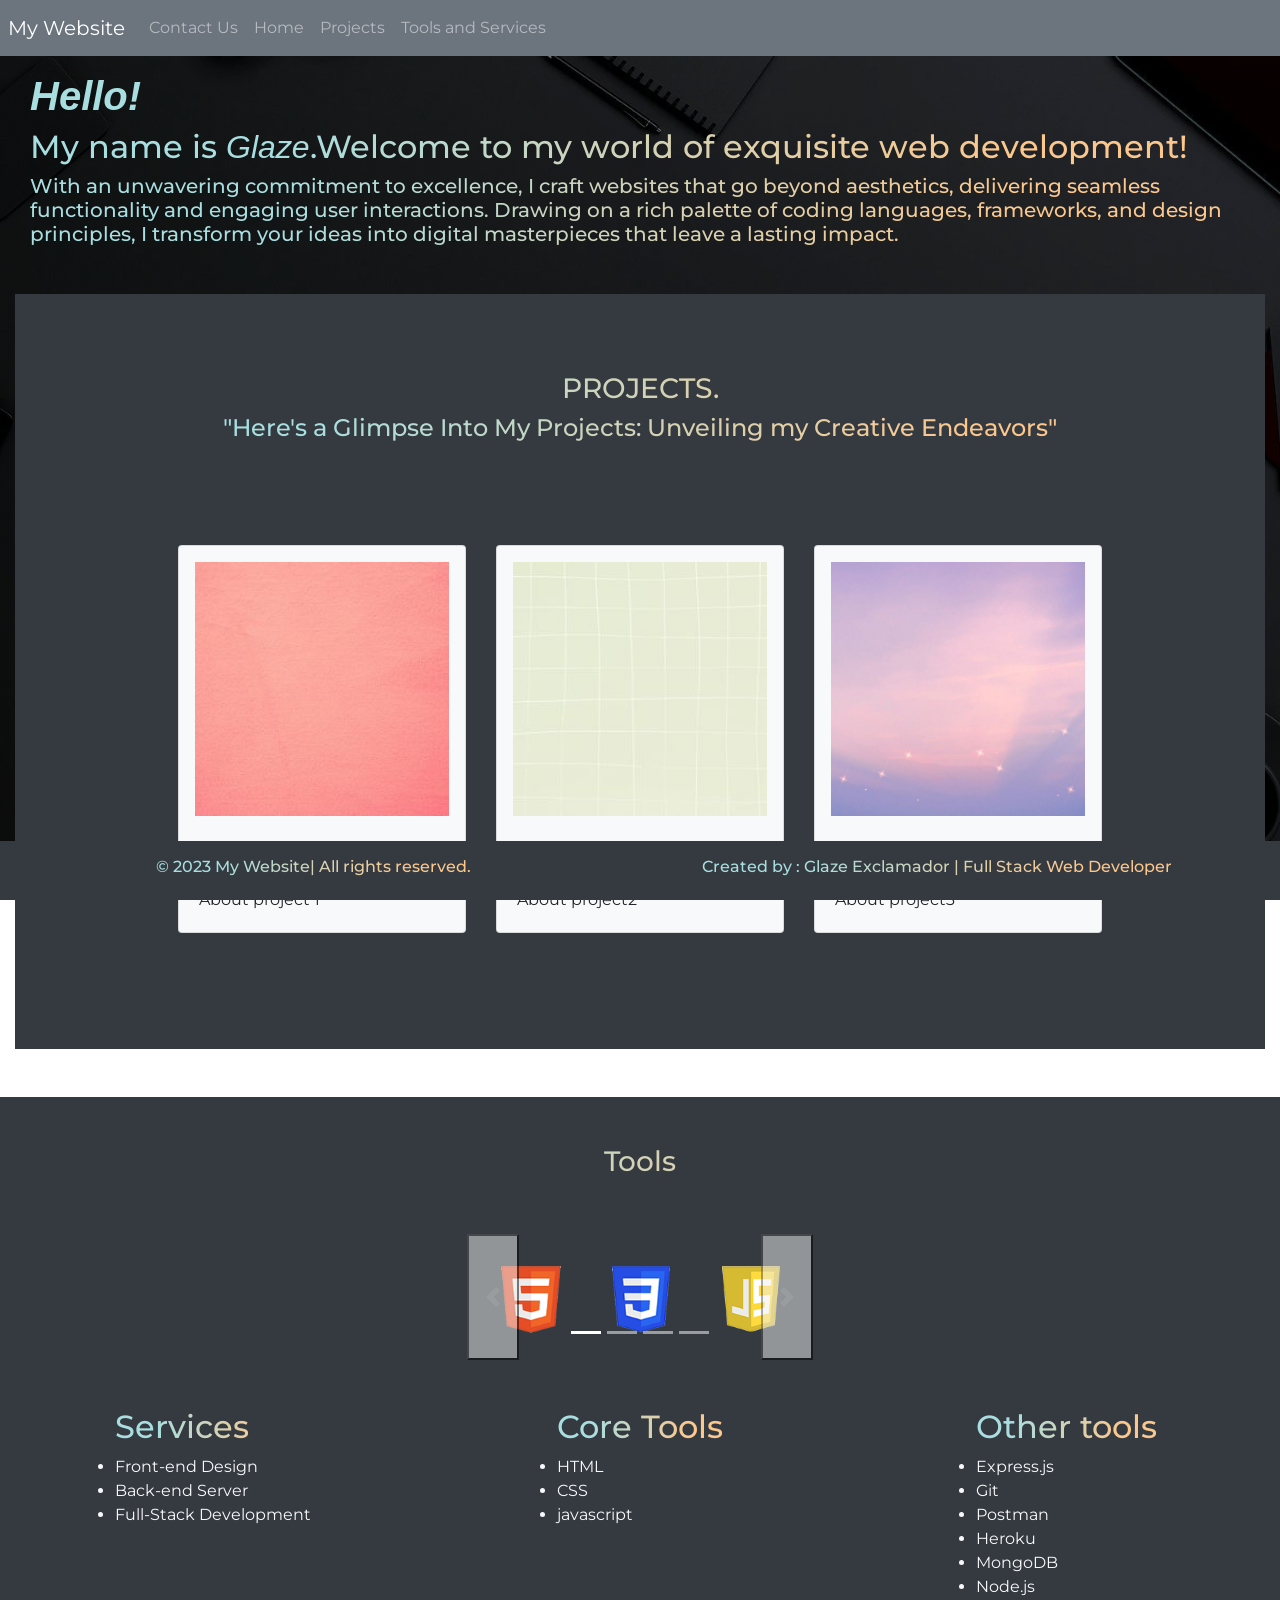
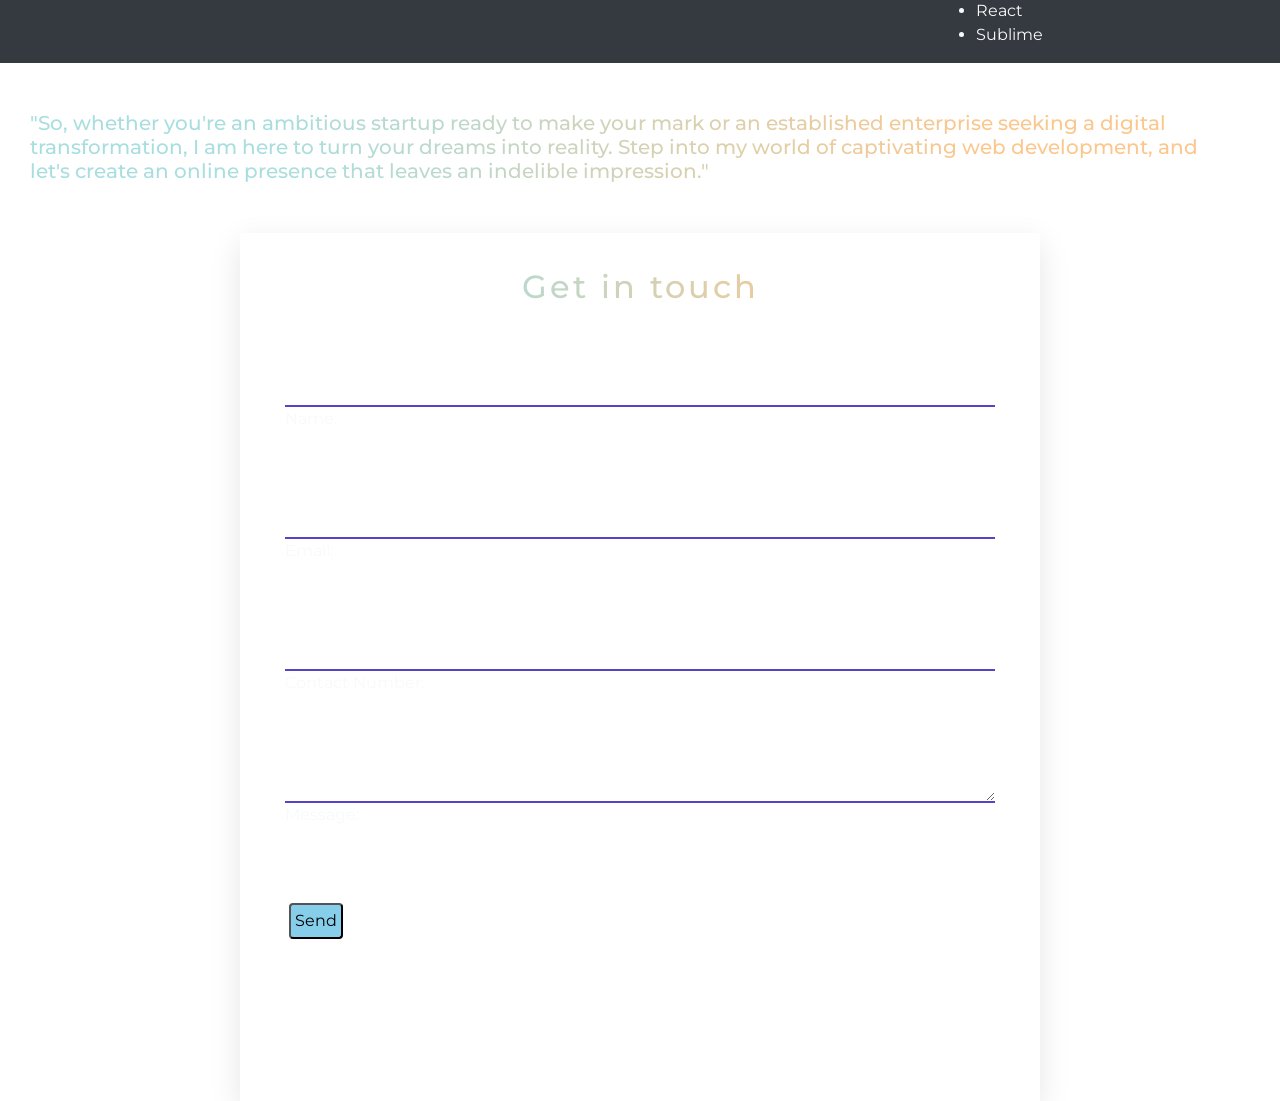
==== index.html @ e1154b17 "updated code" ====
<!DOCTYPE html>
<html lang="en">
<head>
	<meta charset="UTF-8">
	<meta name="viewport" content="width=device-width, initial-scale=1.0">
	<title>Document</title>
	    <link rel="stylesheet" href="./index3.css">


    <!-- BOOTSTRAP CSS LINK -->
    <link rel="stylesheet" href="https://cdn.jsdelivr.net/npm/bootstrap@4.6.2/dist/css/bootstrap.min.css" integrity="sha384-xOolHFLEh07PJGoPkLv1IbcEPTNtaed2xpHsD9ESMhqIYd0nLMwNLD69Npy4HI+N" crossorigin="anonymous">
        
         <!-- font family link -->
            <link rel="preconnect" href="https://fonts.googleapis.com">
            <link rel="preconnect" href="https://fonts.gstatic.com" crossorigin>
            <link href="https://fonts.googleapis.com/css2?family=Montserrat:ital,wght@0,300;0,400;1,400&family=Open+Sans:ital,wght@0,400;1,300;1,400&display=swap" rel="stylesheet">>

     
</head>
<body class="container-fluid body-bg">
    <!-- Navbar -->
    <nav class="navbar navbar-expand-lg navbar-dark bg-secondary fixed-top p-2">
      <a class="navbar-brand" href="#">My Website</a>
      <button class="navbar-toggler" type="button" data-toggle="collapse" data-target="#navbarNav" aria-controls="navbarNav" aria-expanded="false" aria-label="Toggle navigation">
        <span class="navbar-toggler-icon"></span>
      </button>
      <div class="collapse navbar-collapse" id="navbarNav">
        <ul class="navbar-nav">
          <li class="nav-item">
            <a class="nav-link" href="#contacts">Contact Us</a>
          </li>
          <li class="nav-item">
            <a class="nav-link" href="#landing-page">Home</a>
          </li>
          <li class="nav-item">
            <a class="nav-link" href="#projects">Projects</a>
          </li>
          <li class="nav-item">
            <a class="nav-link" href="#tools">Tools and Services</a>
          </li>
        </ul>
      </div>
    </nav>
 <!-- End of Navbar -->
 <!-- landing page -->
            
                <div class="mt-5 mb-5 col-12 ">
                  <div>
                        <h1 class="title mt-5 "><strong id="about"><em>Hello!</em></strong></h1>
                <div class=" sub-title"><H2 > My name is <em>Glaze</em>.Welcome to my world of exquisite web development!</H2>
                <h5> With an unwavering commitment to excellence, I craft websites that go beyond aesthetics, delivering seamless functionality and engaging user interactions. Drawing on a rich palette of coding languages, frameworks, and design principles, I transform your ideas into digital masterpieces that leave a lasting impact.</h5>
              </div>
                  </div>
                </div>
            
        </section>
    <!-- end of landing page -->
  
     <!-- projects -->
   <section class="row mt-5 mb-5 p-5 mx-auto bg-dark d-flex justify-content-center">
        <div id="projects" class="text-center col-12  ">
            <h3>PROJECTS.</h3>
            <h4> "Here's a Glimpse Into My Projects: Unveiling my Creative Endeavors" </h4>
        </div>
        <div class="  mt-5 mb-5 row d-flex p-3 ">
            <div class="col-lg-4 col-md-4 col-sm-12 mb-1 d-flex justify-content-center  ">
              <div class="card hover bg-light" style="width: 18rem;">
                  <img src="images/pink.jpg" class="card-img-top p-3">
                  <div class="card-body">
                  <p class="card-title">project 1</p>
                  <p class="card-text">About project 1</p>
                </div>
              </div>              
            </div>
            <div class="col-lg-4 col-md-4 col-sm-4 mb-1 d-flex justify-content-center ">
              <div class="card hover bg-light" style="width: 18rem;">
                <img src="images/green.jpg" class="card-img-top p-3">
                  <div class="card-body">
                    <p class="card-title">project 2</p>
                    <p class="card-text">About project2</p>
                  </div>
                </div>
            </div>
            <div class="col-lg-4 col-md-4 col-sm-12 mb-1 d-flex justify-content-center">
              <div class="card hover  bg-light" style="width: 18rem;">
                <img src="images/purple.jpg" class="card-img-top p-3">
                  <div class="card-body">
                    <p class="card-title">project 3</p>
                    <p class="card-text">About project3</p>
                  </div>
              </div>
           </div>          
         </div>
      </section>
<!-- end of projects -->
 <!-- Tools section -->
 <section id="tools" class="tools mb-5 row bg-dark text-light tools-section ">
   <div class=" text-center  col-12  "> 
   		 <h3 class="text-center tool p-5 ">Tools </h3>
	</div>
	<div class="col-12">
		 <div class="offset-xl-3 col-xl-6 row d-flex  justify-content-center mb-5  ">
       <div id="carouselExampleCaptions" class="carousel slide " data-ride="carousel">
  <ol class="carousel-indicators">
    <li data-target="#carouselExampleCaptions" data-slide-to="0" class="active"></li>
    <li data-target="#carouselExampleCaptions" data-slide-to="1"></li>
    <li data-target="#carouselExampleCaptions" data-slide-to="2"></li>
    <li data-target="#carouselExampleCaptions" data-slide-to="3"></li>
  </ol>
  <div class="carousel-inner">
    <div class="carousel-item active p-2 ">
       <div id="html" class="d-flex justify-content-center">
          <img width="110" src="images/logo-html5.png"/>
           <img width="110" src="images/logo-css3.png"/>
           <img width="110" src="images/logo-javascript.png"/>
        </div>
      
    </div>
    <div class="carousel-item ">
      <div id="html" class="d-flex justify-content-center">
           <img width="110" src="images/logo-mongodb.png"/>
           <img width="110" src="images/logo-nodejs.png"/>
           <img width="110" src="images/logo-heroku.png"/>
      </div>
    </div>
    <div class="carousel-item">
       <div id="html" class="d-flex justify-content-center">
          <img width="110" src="images/logo-expressjs.png"/>
          <img width="110" src="images/logo-react.png"/>
          <img width="110" src="images/logo-git.png"/>
      </div>    
    </div>
    <div class="carousel-item">
      <div id="html" class="d-flex justify-content-center">
          <img width="120" src="images/logo-sublime-text-3.png"/>
          <img width="120" src="images/logo-postman.png"/>
          <img width="120" src="images/logo-gitlab-ci-cd.png"/>
      </div>    
    </div>
  </div>

  <button class="carousel-control-prev" type="button" data-target="#carouselExampleCaptions" data-slide="prev">
    <span class="carousel-control-prev-icon" aria-hidden="true"></span>
    <span class="sr-only">Previous</span>
  </button>
  <button class="carousel-control-next" type="button" data-target="#carouselExampleCaptions" data-slide="next">
    <span class="carousel-control-next-icon" aria-hidden="true"></span>
    <span class="sr-only">Next</span>
  </button>
</div>
   </div>
	</div>

	
		<div class="col-lg-4 col-md-4 col-sm-12 d-flex justify-content-center">
		<div>
			<h2>Services</h2>
			<ul>
				<li> Front-end Design </li>
        <li>Back-end Server</li>
        <li> Full-Stack Development</li>
			</ul>
		</div> 
	</div>

  <div class="col-lg-4 col-md-4 col-sm-12 d-flex justify-content-center">
      <div>
      <h2>Core Tools</h2>
      <ul>
        <li>HTML</li>
        <li>CSS</li>
        <li>javascript</li>
      </ul>
    </div>
  </div>
  
  <div  class="col-lg-4 col-md-4 col-sm-12 d-flex justify-content-center">
    <div>
       <h2>Other tools</h2>
      <ul>
        <li>Express.js</li>
              <li>Git</li>
              <li>Postman</li>
              <li>Heroku</li>
              <li>MongoDB</li>
              <li>Node.js</li>
              <li>React</li>
              <li>Sublime</li>
      </ul>
    </div>
  </div>
  
 </section>
 <!-- end of tools section -->

 <!-- contacts section -->


<!-- contact section -->
   <div class="hover col-12  justify-content-center mb-5 ">
                <h5 class=" mt-4 mr-4"> "So, whether you're an ambitious startup ready to make your mark or an established enterprise seeking a digital transformation, I am here to turn your dreams into reality. Step into my world of captivating web development, and let's create an online presence that leaves an indelible impression."</h5> 
                </div>
<section id="contacts" class="get-intouch">
  <h1 class="title">Get in touch</h1>
  <div class="container text-light">
    <div class="contact-form row">
      <div class="form-field col-12">
          <input id=" name" class="input-text" type="text" name="name">
          <label for="name" class="label">Name:</label>
      </div>
       <div class="form-field col-12 " >
          <input id="email" class="email other-input" type="email" name="email">
          <label for="name" class="label">Email:</label>
      </div>
      <div class="form-field col-12 " >
          <input id="phone" class="contact other-input" type="text" name="">
         <label for="phone" class="label">Contact Number:</label>
      </div>
      <div class="form-field col-12 " >
          <textarea class="other-input" name="mesage" id="message" cols="30" rows="5"></textarea>
          <label for="message" class="label">Message:</label>
          </div>
      <div class="form-field col-12 " >
            <button type="submit" class="submit-btn hover rounded p-1 m-1 " value="submit" > Send</button>
      </div>
        <div class="form-field col-12 " >
        <div class="form-field col-12 " >
        <div class="form-field col-12 " >
      </div>
    </div>
  </div>
  
</section>
<!-- end of contact section -->
<!-- end of contacts -->
 <!-- Footer -->
        <footer  class="d-flex d-inline-block justify-content-center bg-dark text-white m-auto gap-3 p-3 fixed-bottom container-fluid mt-5 ">
          <div class=" row text-center"> </div>
            <div class="col-6 d-flex  justify-content-center  "> <h6>&copy;  2023 My Website| All rights reserved.</h6> </div>
             <div class=" col-6 d-flex  justify-content-center  "><h6> Created by : Glaze Exclamador | Full Stack Web Developer</h6></div>
        </footer>
     
    </div>
  <!-- end of footer -->
   
	

<!-- bootsrap js -->
<script src="https://cdn.jsdelivr.net/npm/jquery@3.5.1/dist/jquery.slim.min.js" integrity="sha384-DfXdz2htPH0lsSSs5nCTpuj/zy4C+OGpamoFVy38MVBnE+IbbVYUew+OrCXaRkfj" crossorigin="anonymous"></script>
<script src="https://cdn.jsdelivr.net/npm/bootstrap@4.6.2/dist/js/bootstrap.bundle.min.js" integrity="sha384-Fy6S3B9q64WdZWQUiU+q4/2Lc9npb8tCaSX9FK7E8HnRr0Jz8D6OP9dO5Vg3Q9ct" crossorigin="anonymous"></script>
</body>
</html>
---- index3.css ----
/*css Reset*/
* {
	margin:0;
	padding:0;
	box-sizing:border-box;
	font-family: 'Montserrat', sans-serif;
}
strong, em {
	font-family: 'Raleway', sans-serif;
}

/*body*/

.body-bg {
        			
     background-repeat: no-repeat;
     background-attachment: fixed;
      background-size: cover ;
     background-position: top;
      background-image: linear-gradient(rgba(0, 0, 0, 0.5), rgba(0, 0, 0, 0.5)), url(bgrnd.webp);
     height: 100vh;
     width:95%;
     		}
h1 ,h2,h3,h4 ,h5,h6 {
	background:linear-gradient( to right,  #A8DEE0  20% ,#fbc78d 80% );
	-webkit-background-clip:Text ;
	-webkit-text-fill-color :transparent; }
/*landing page	*/
/*end of landing page*/
#landing-page {
	height:80vh;
	margin:4rem;

}
/*projects*/
#projects{
	margin:30px;
}



/*CONTACT SECTION*/


.submit-btn {
	
	background-color: skyblue;
}

.hover:hover {transform: scale(1.15);}
.hover{transition: all 0.3s;
	
}

.get-intouch {
	max-width:800px;
	margin:50px auto;
	position: relative;
	box-shadow:0 10px 30px 0px rgba(0, 0, 0, 0.1);
	padding:30px;
}

.get-intouch .title {
	text-align:center;
	letter-spacing: 3px;
	font-size: 2em;
	line-height: 48px;
	padding-bottom: 20px;
	color: #5543ca;
	background:linear-gradient( to right,  #A8DEE0  20% ,#fbc78d 80% );
	-webkit-background-clip:Text ;
	-webkit-text-fill-color :transparent; 

}

.contact-form .form-field{
	position:relative;
	margin: 32px 0;
}

.contact-form .input-text , .contact-form .other-input {
	display: block;
	width: 100%;
	height:36px;
	border-width:0 0 2px 0;
	border-color:#5543ca;
	font-size: 18px;
	line-height:26px;
	font-weight: 400pxs;
}
/*end of contact section*/
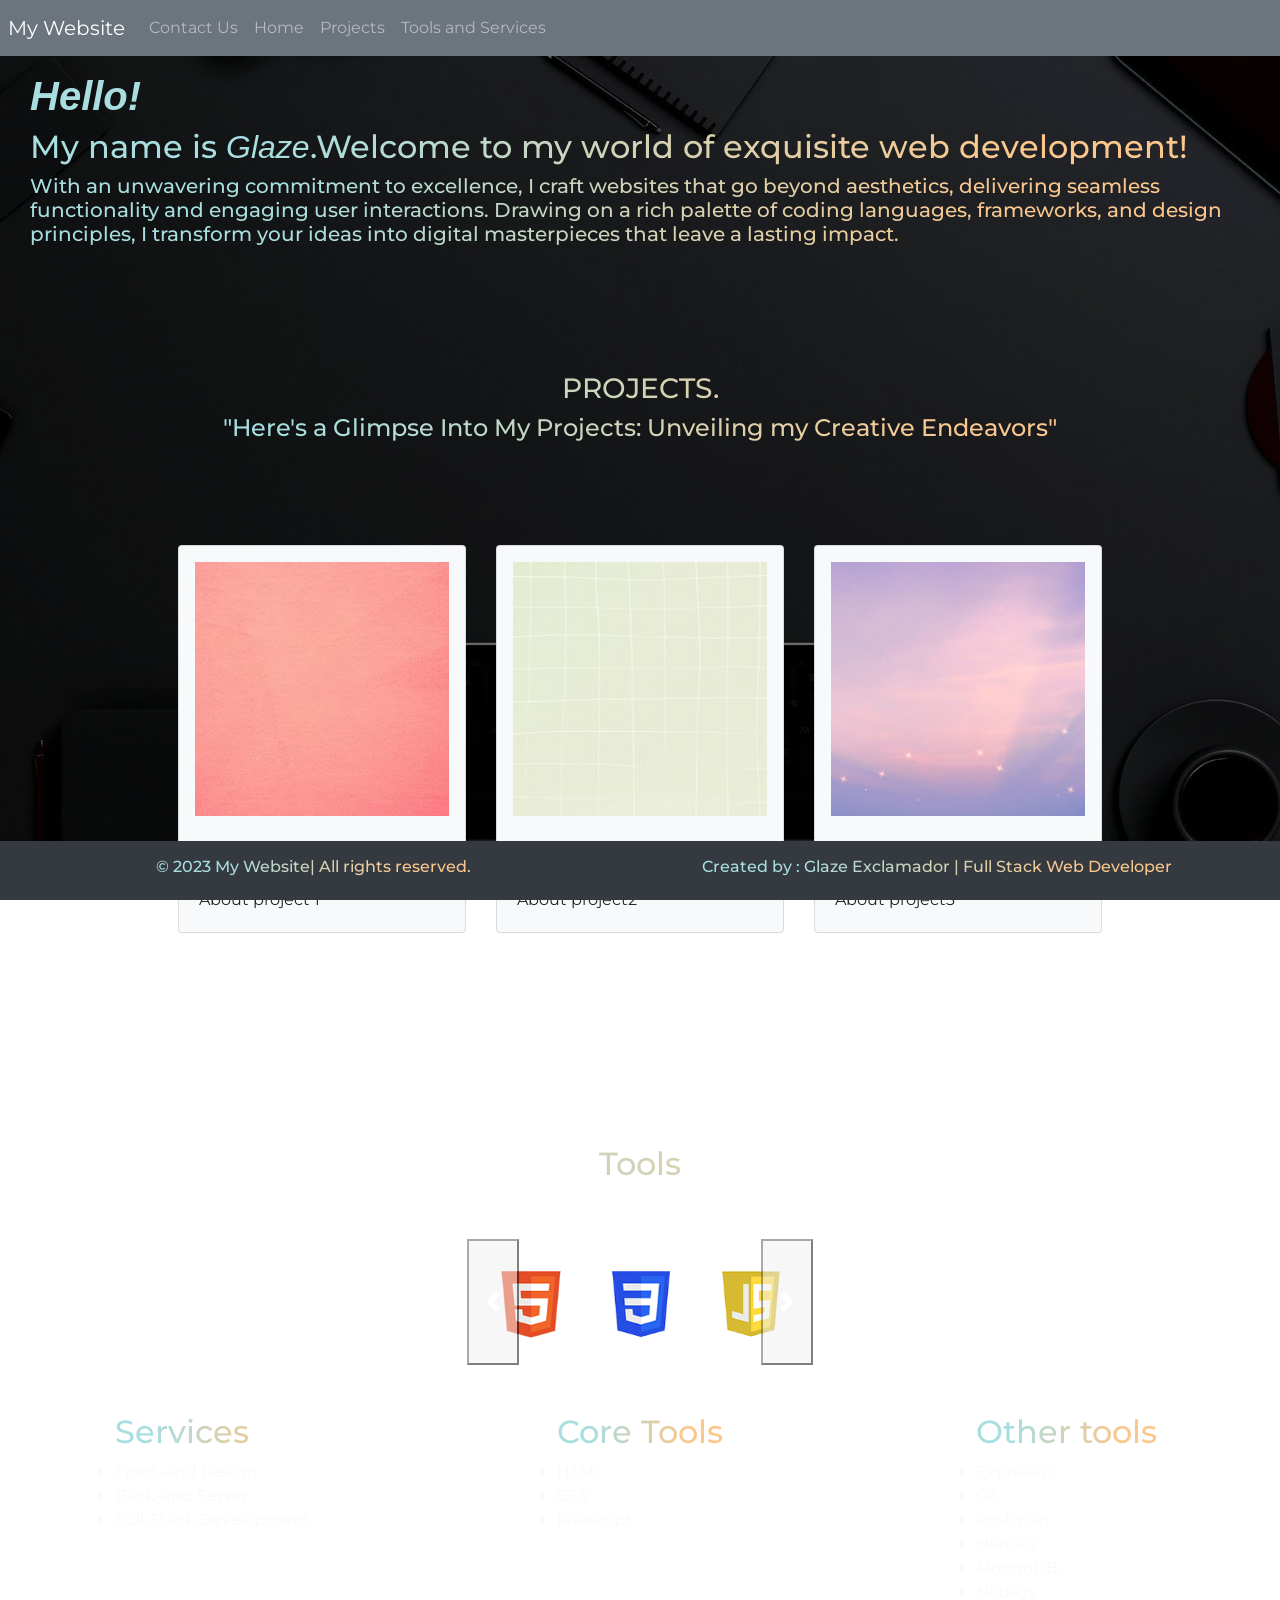
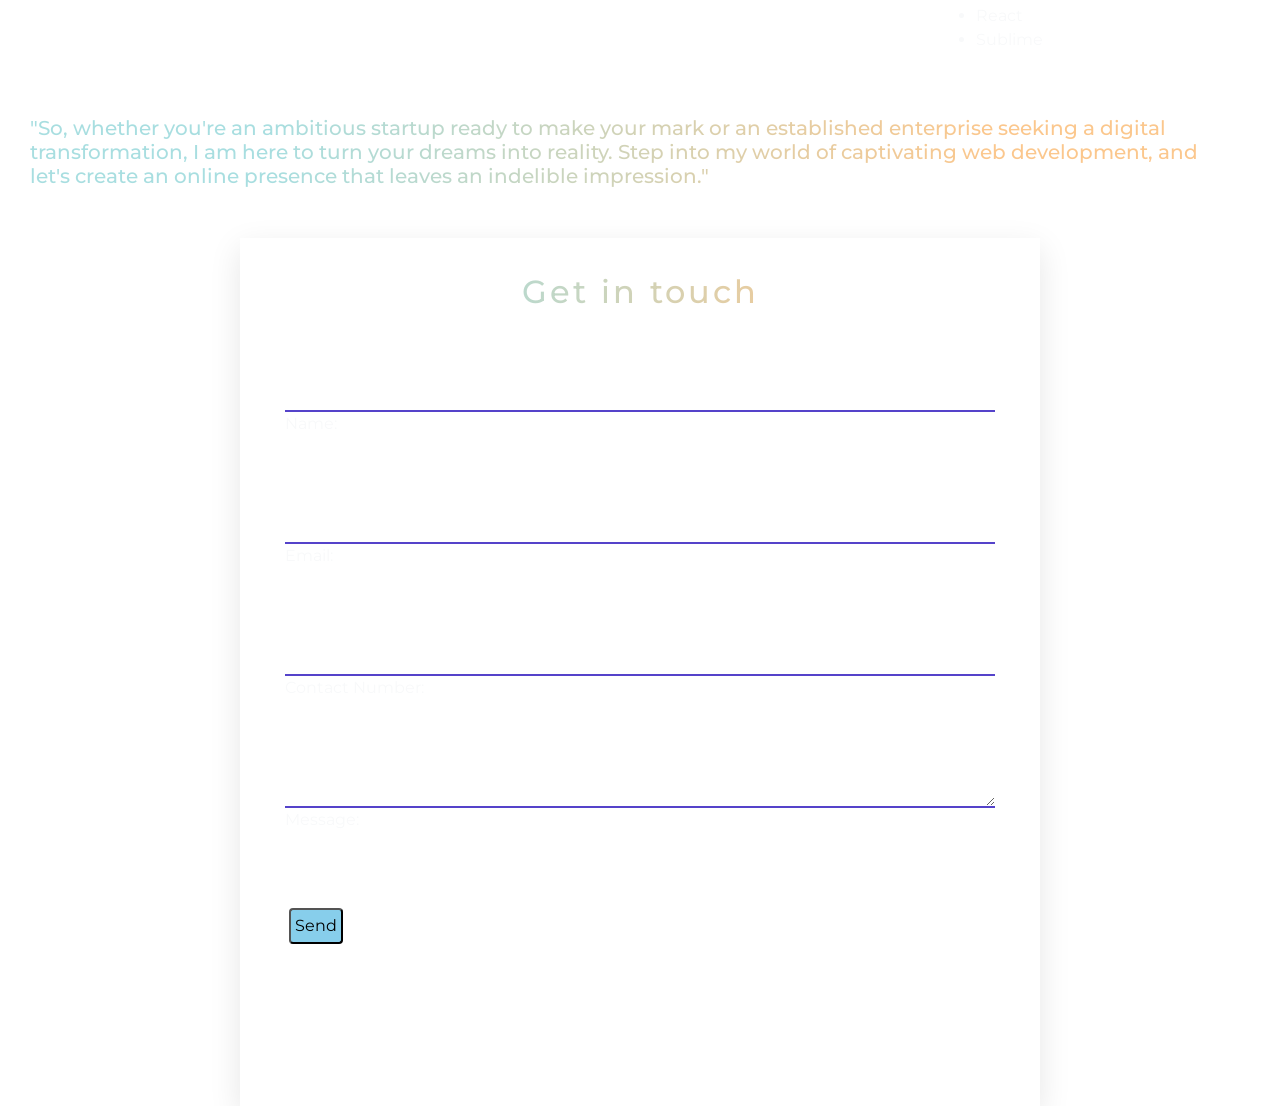
==== commit a9242a51: "updated code" ====
--- a/index.html
+++ b/index.html
@@ -57,7 +57,7 @@
     <!-- end of landing page -->
   
      <!-- projects -->
-   <section class="row mt-5 mb-5 p-5 mx-auto bg-dark d-flex justify-content-center">
+   <section class="row mt-5 mb-5 p-5 mx-auto  d-flex justify-content-center">
         <div id="projects" class="text-center col-12  ">
             <h3>PROJECTS.</h3>
             <h4> "Here's a Glimpse Into My Projects: Unveiling my Creative Endeavors" </h4>
@@ -94,9 +94,9 @@
       </section>
 <!-- end of projects -->
  <!-- Tools section -->
- <section id="tools" class="tools mb-5 row bg-dark text-light tools-section ">
+ <section id="tools" class="tools mb-5 row text-light tools-section ">
    <div class=" text-center  col-12  "> 
-   		 <h3 class="text-center tool p-5 ">Tools </h3>
+   		 <h2 class="text-center tool p-5 ">Tools </h2>
 	</div>
 	<div class="col-12">
 		 <div class="offset-xl-3 col-xl-6 row d-flex  justify-content-center mb-5  ">
--- a/index3.css
+++ b/index3.css
@@ -18,8 +18,9 @@
       background-size: cover ;
      background-position: top;
       background-image: linear-gradient(rgba(0, 0, 0, 0.5), rgba(0, 0, 0, 0.5)), url(bgrnd.webp);
-     height: 100vh;
+     height: 150vh;
      width:95%;
+
      		}
 h1 ,h2,h3,h4 ,h5,h6 {
 	background:linear-gradient( to right,  #A8DEE0  20% ,#fbc78d 80% );
@@ -28,7 +29,7 @@
 /*landing page	*/
 /*end of landing page*/
 #landing-page {
-	height:80vh;
+	height:150vh;
 	margin:4rem;
 
 }
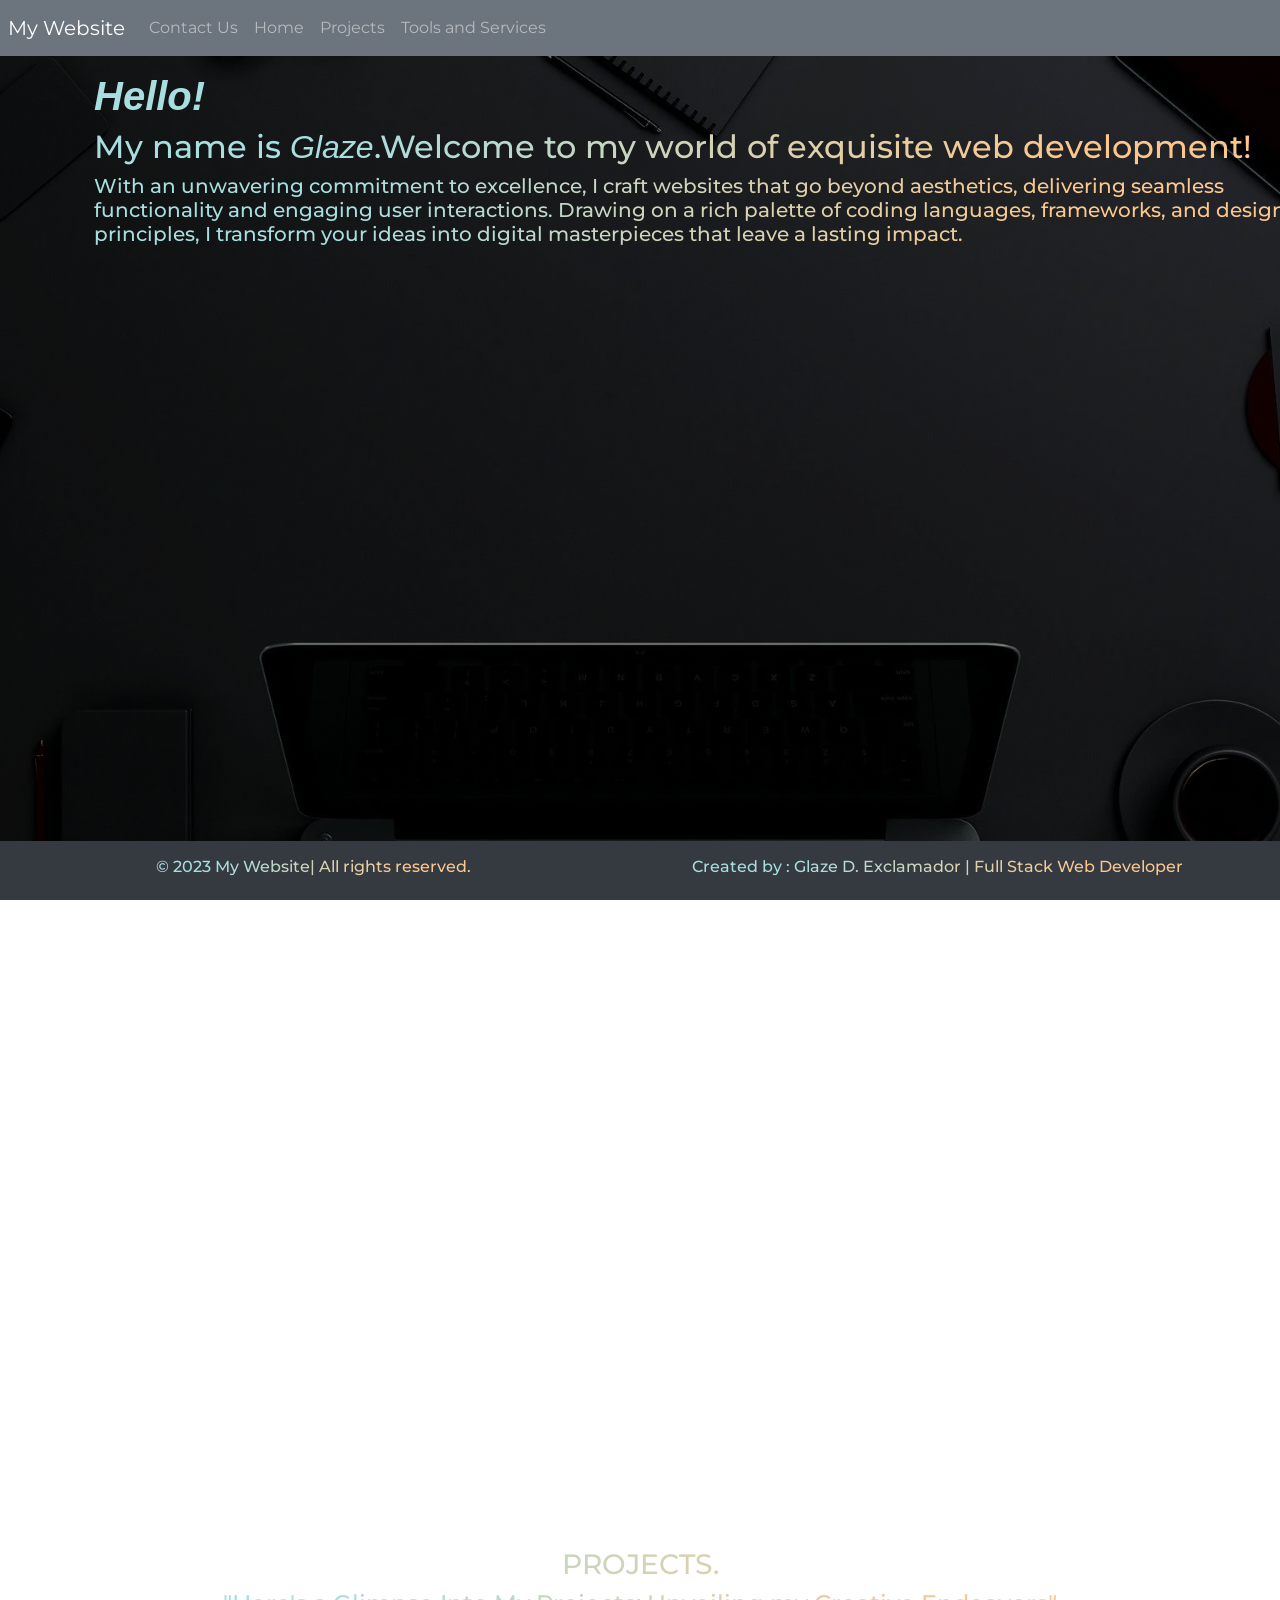
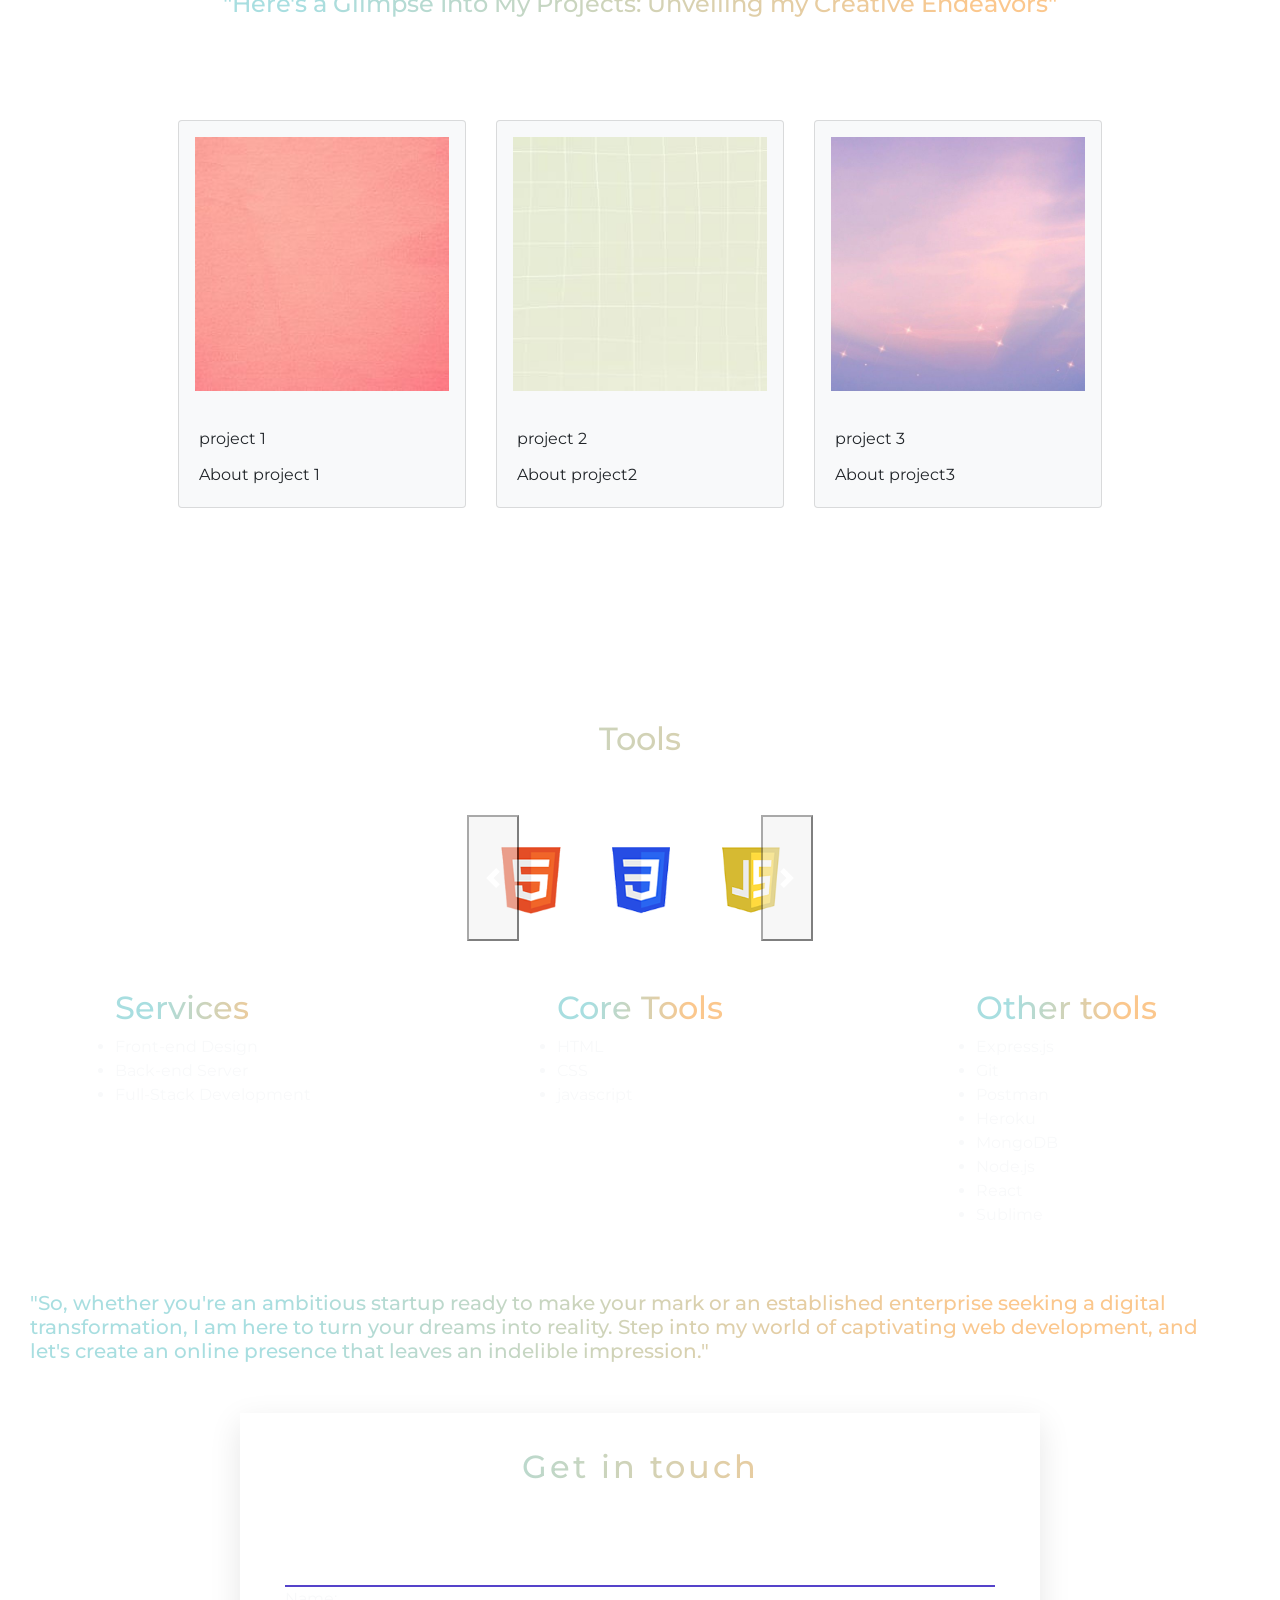
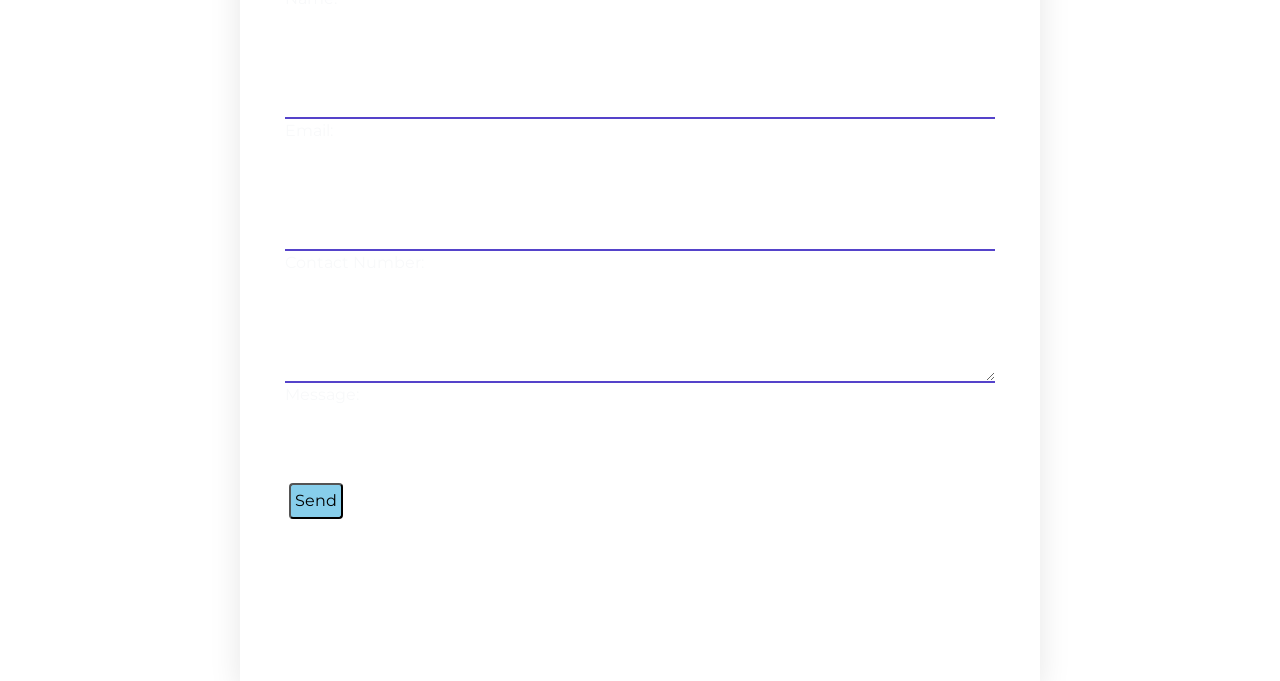
==== commit c455679f: "updated code" ====
--- a/index.html
+++ b/index.html
@@ -44,7 +44,7 @@
  <!-- End of Navbar -->
  <!-- landing page -->
             
-                <div class="mt-5 mb-5 col-12 ">
+                <div id="landing-page" class="mt-5 mb-5 col-12 ">
                   <div>
                         <h1 class="title mt-5 "><strong id="about"><em>Hello!</em></strong></h1>
                 <div class=" sub-title"><H2 > My name is <em>Glaze</em>.Welcome to my world of exquisite web development!</H2>
@@ -237,7 +237,7 @@
         <footer  class="d-flex d-inline-block justify-content-center bg-dark text-white m-auto gap-3 p-3 fixed-bottom container-fluid mt-5 ">
           <div class=" row text-center"> </div>
             <div class="col-6 d-flex  justify-content-center  "> <h6>&copy;  2023 My Website| All rights reserved.</h6> </div>
-             <div class=" col-6 d-flex  justify-content-center  "><h6> Created by : Glaze Exclamador | Full Stack Web Developer</h6></div>
+             <div class=" col-6 d-flex  justify-content-center  "><h6> Created by : Glaze D. Exclamador | Full Stack Web Developer</h6></div>
         </footer>
      
     </div>
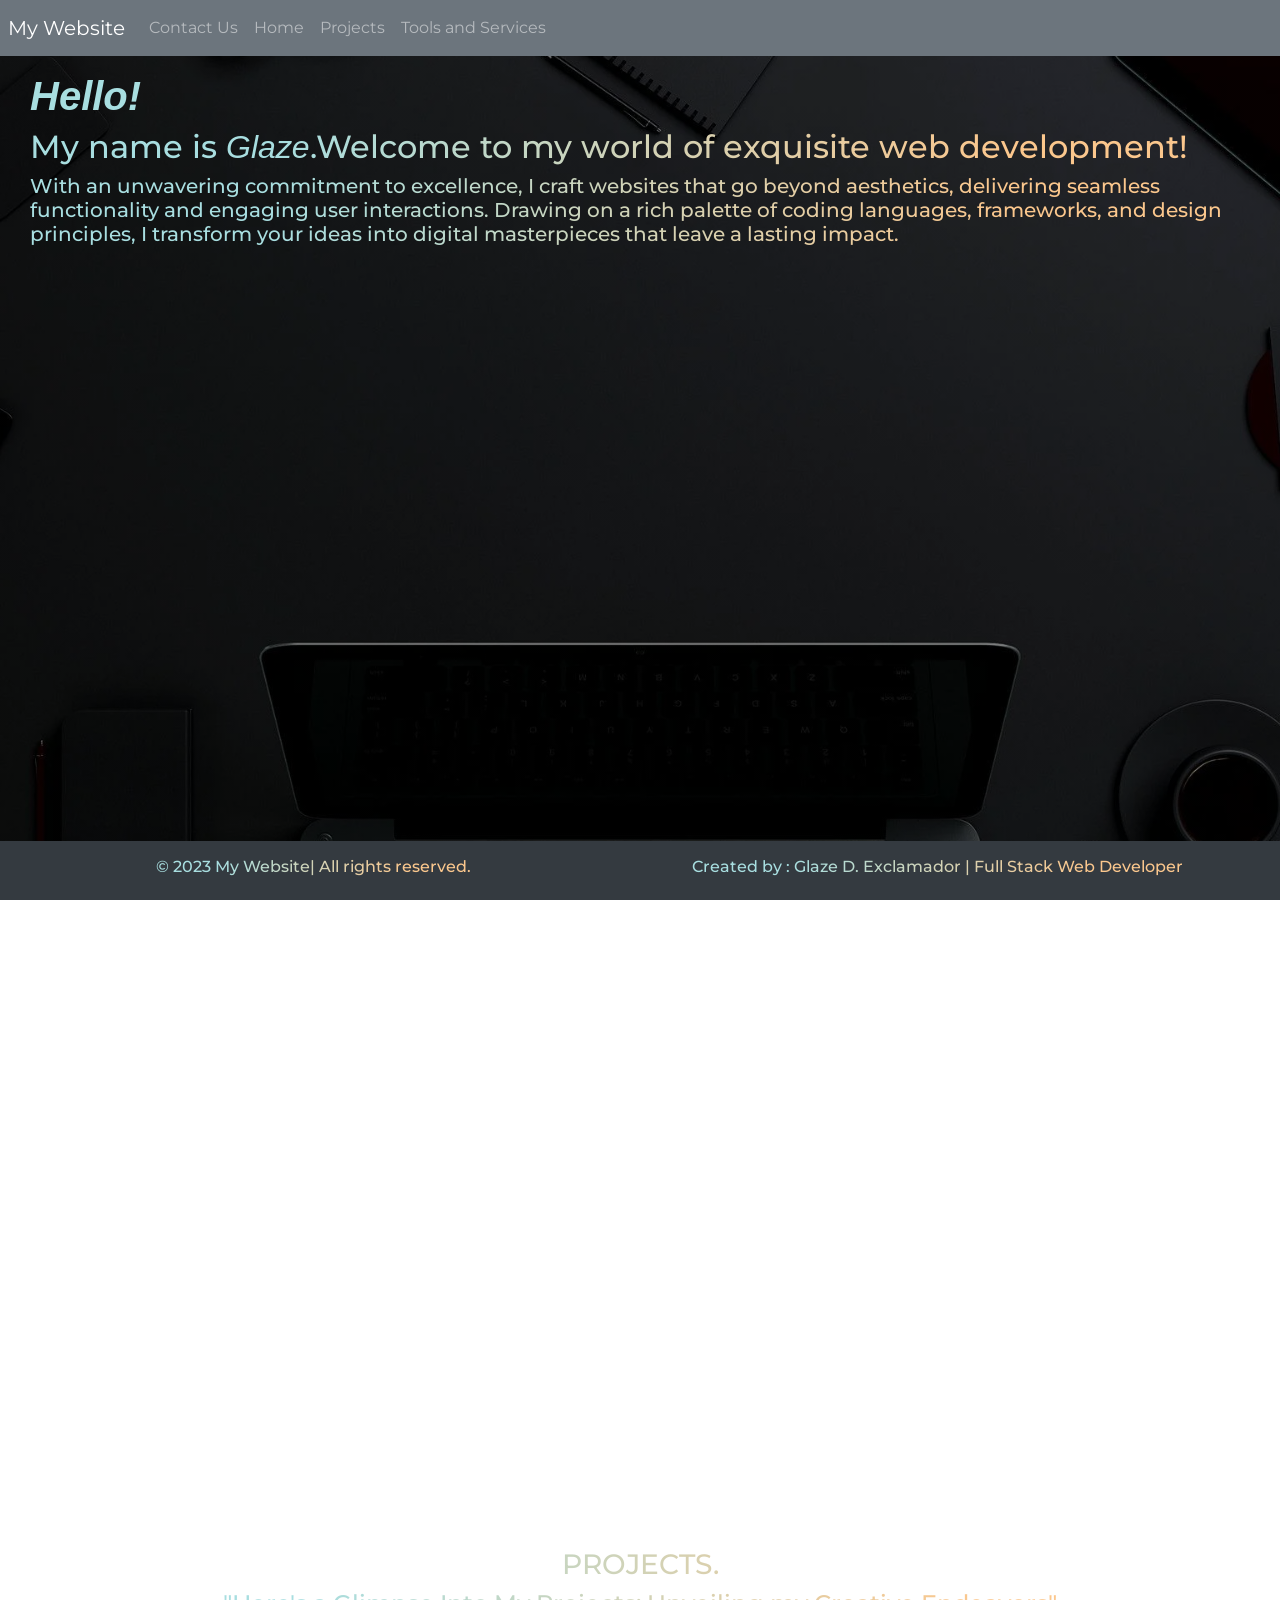
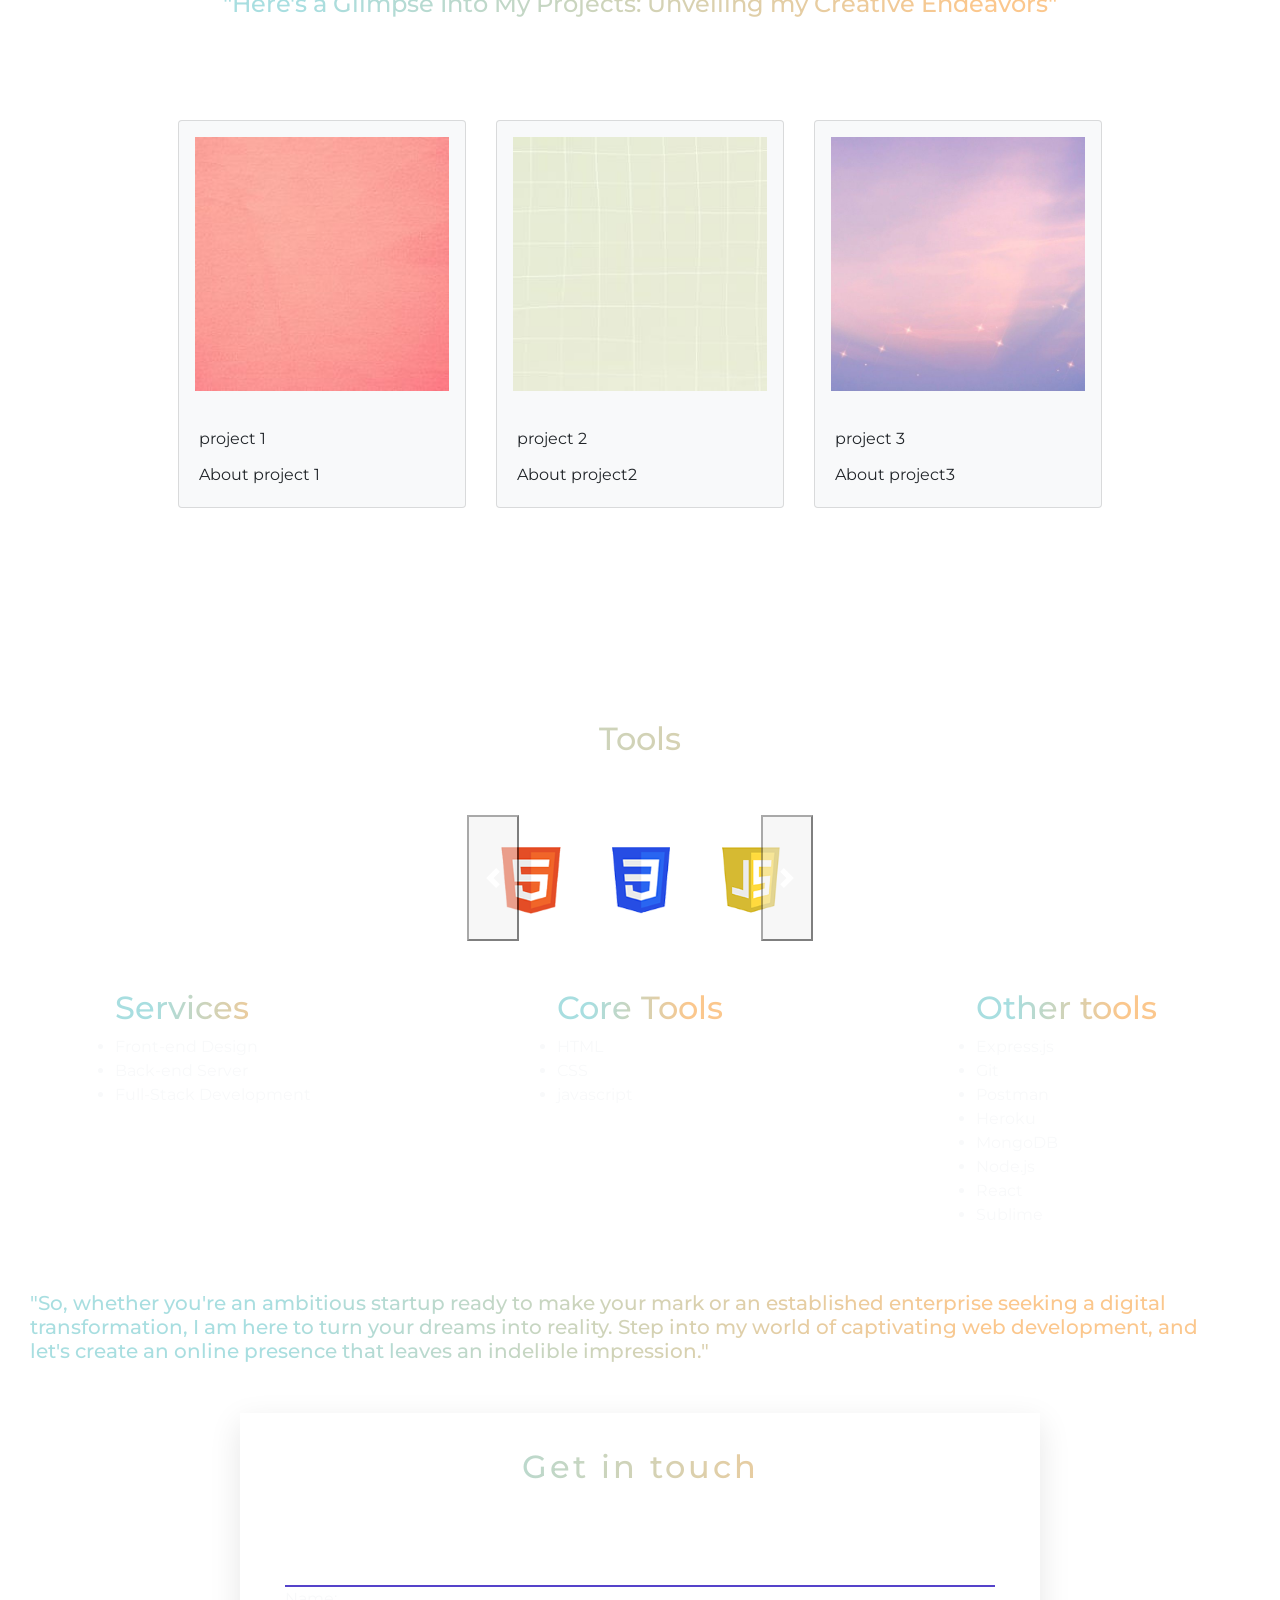
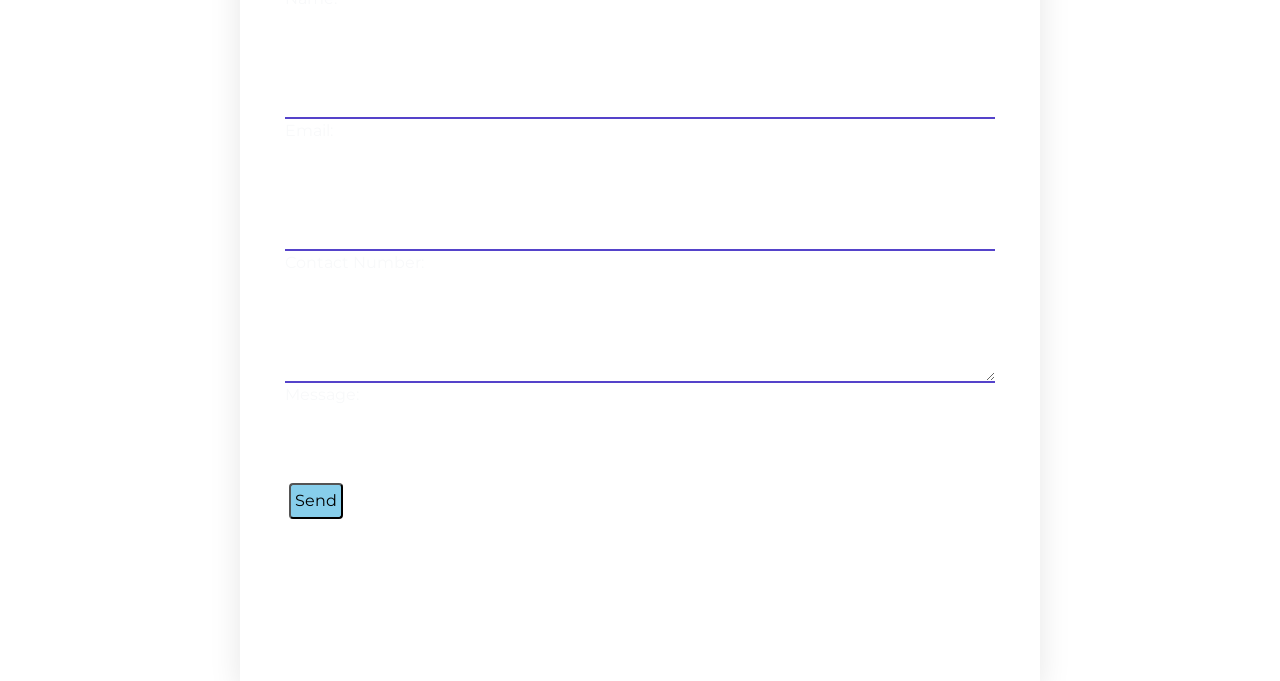
==== commit 8b7452a6: "updated code" ====
--- a/index.html
+++ b/index.html
@@ -44,7 +44,7 @@
  <!-- End of Navbar -->
  <!-- landing page -->
             
-                <div id="landing-page" class="mt-5 mb-5 col-12 ">
+                <div id="landing-page" class="mt-5 mb-5 col-12 mx-auto ">
                   <div>
                         <h1 class="title mt-5 "><strong id="about"><em>Hello!</em></strong></h1>
                 <div class=" sub-title"><H2 > My name is <em>Glaze</em>.Welcome to my world of exquisite web development!</H2>
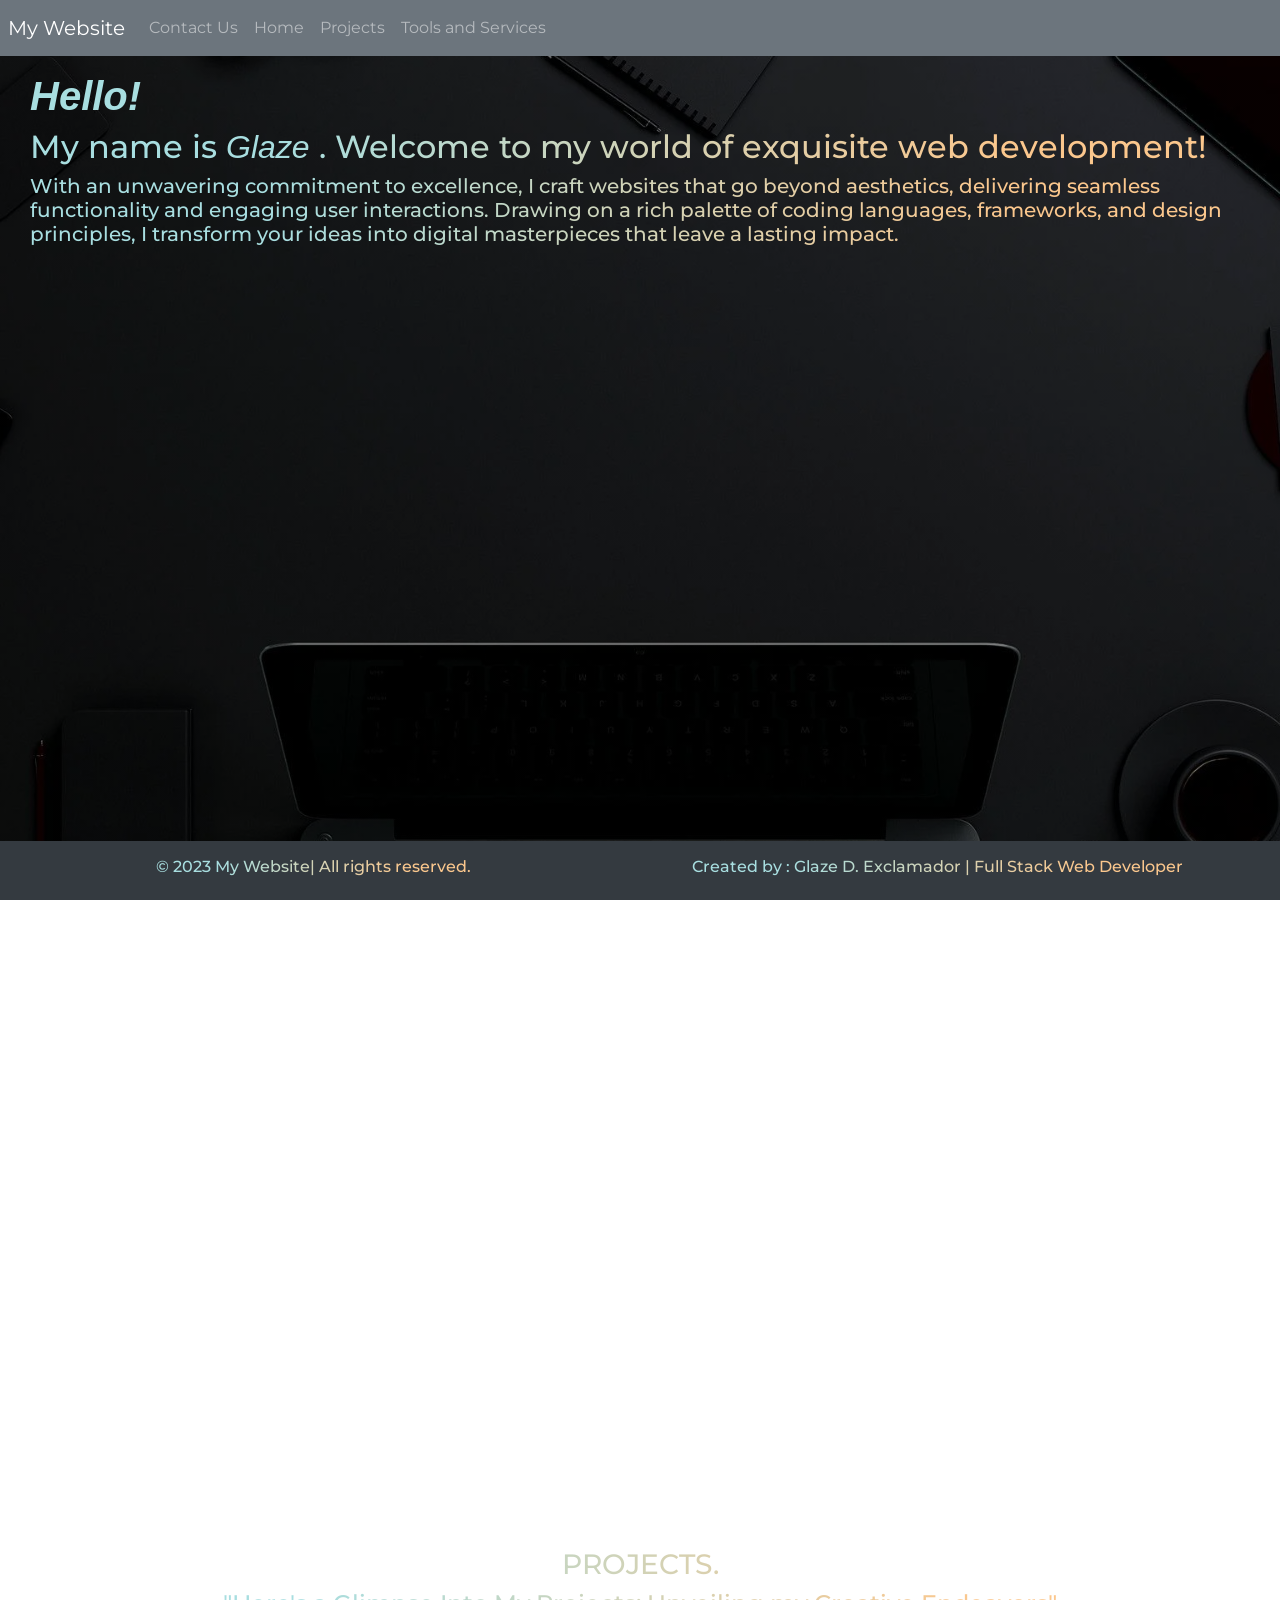
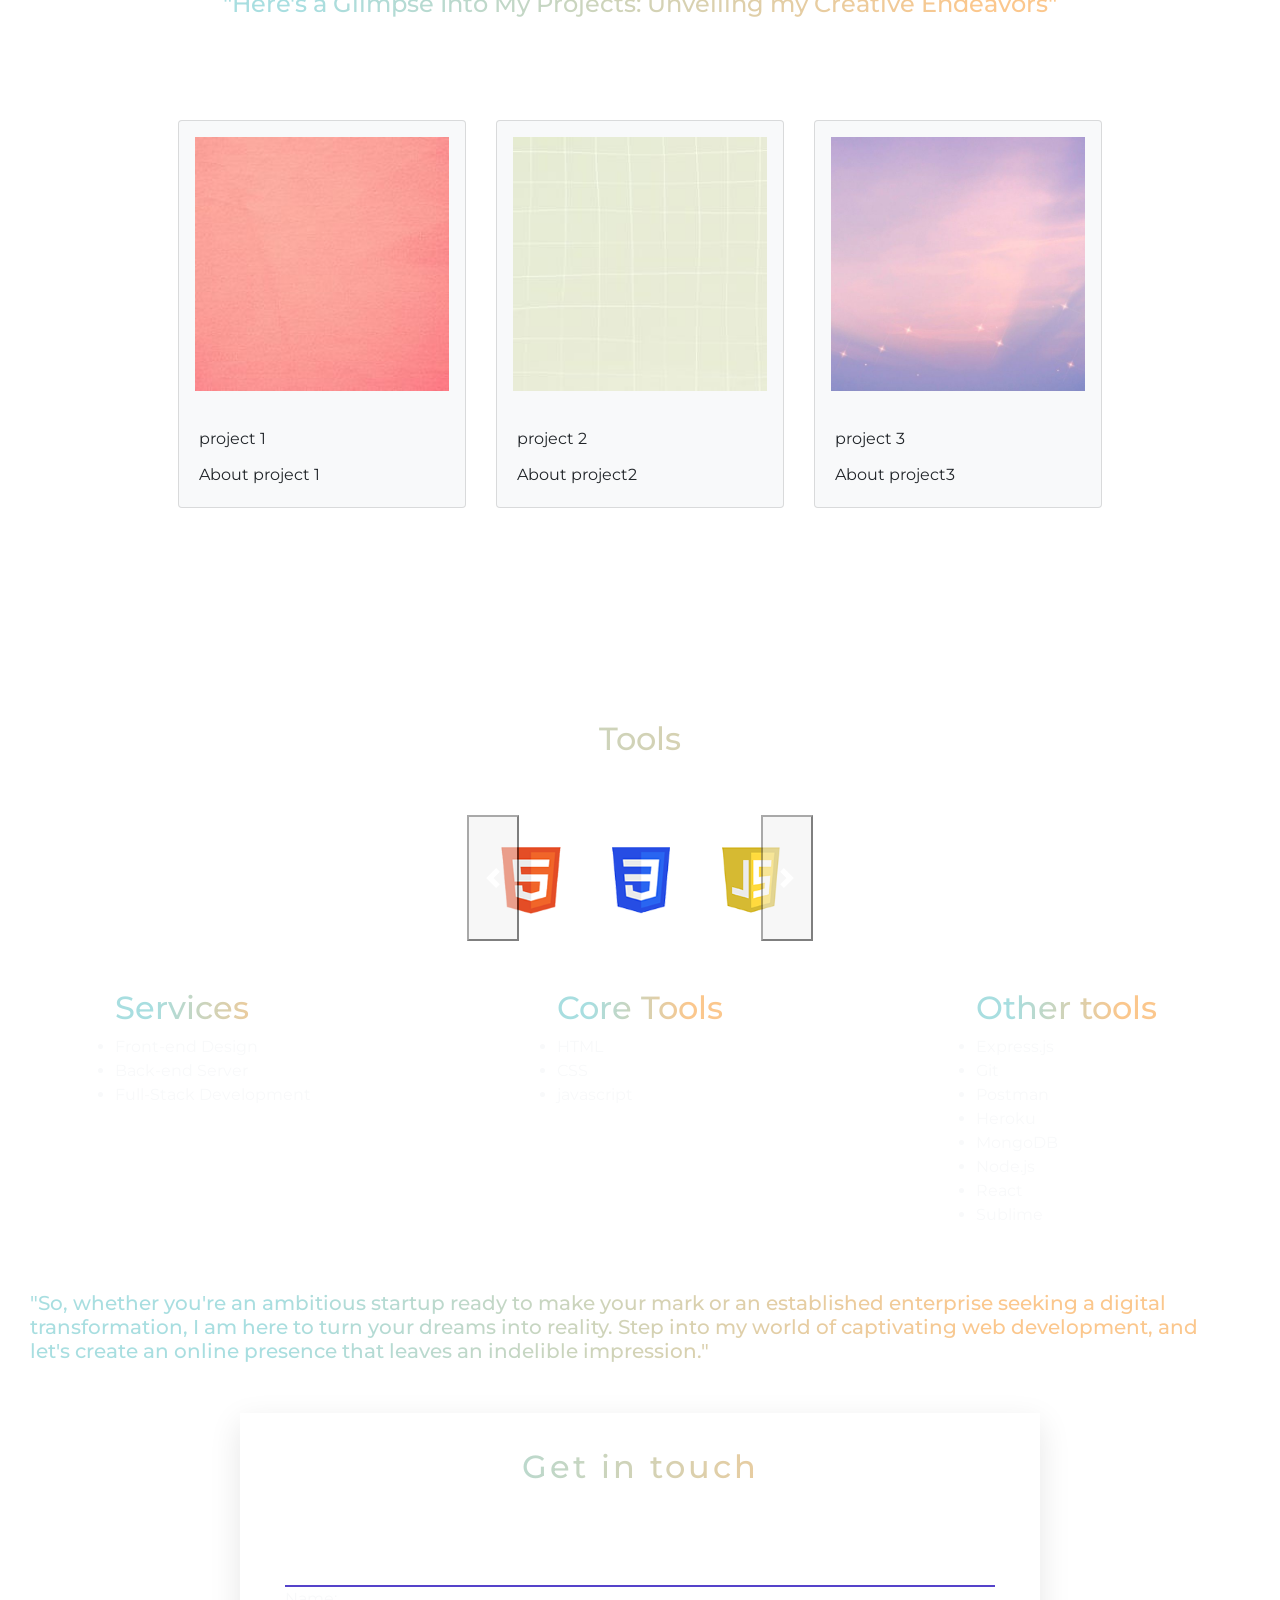
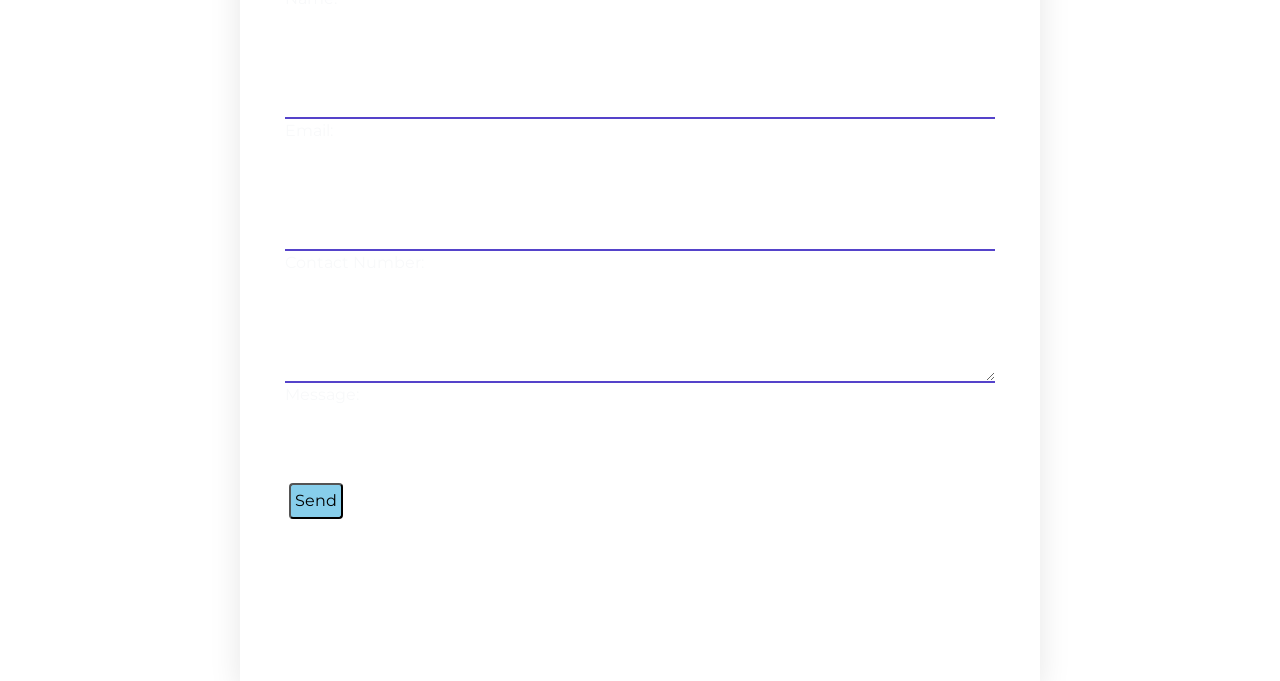
==== commit f6b33c69: "updated code" ====
--- a/index.html
+++ b/index.html
@@ -47,7 +47,7 @@
                 <div id="landing-page" class="mt-5 mb-5 col-12 mx-auto ">
                   <div>
                         <h1 class="title mt-5 "><strong id="about"><em>Hello!</em></strong></h1>
-                <div class=" sub-title"><H2 > My name is <em>Glaze</em>.Welcome to my world of exquisite web development!</H2>
+                <div class=" sub-title"><H2 > My name is <em>Glaze</em> . Welcome to my world of exquisite web development!</h2>
                 <h5> With an unwavering commitment to excellence, I craft websites that go beyond aesthetics, delivering seamless functionality and engaging user interactions. Drawing on a rich palette of coding languages, frameworks, and design principles, I transform your ideas into digital masterpieces that leave a lasting impact.</h5>
               </div>
                   </div>
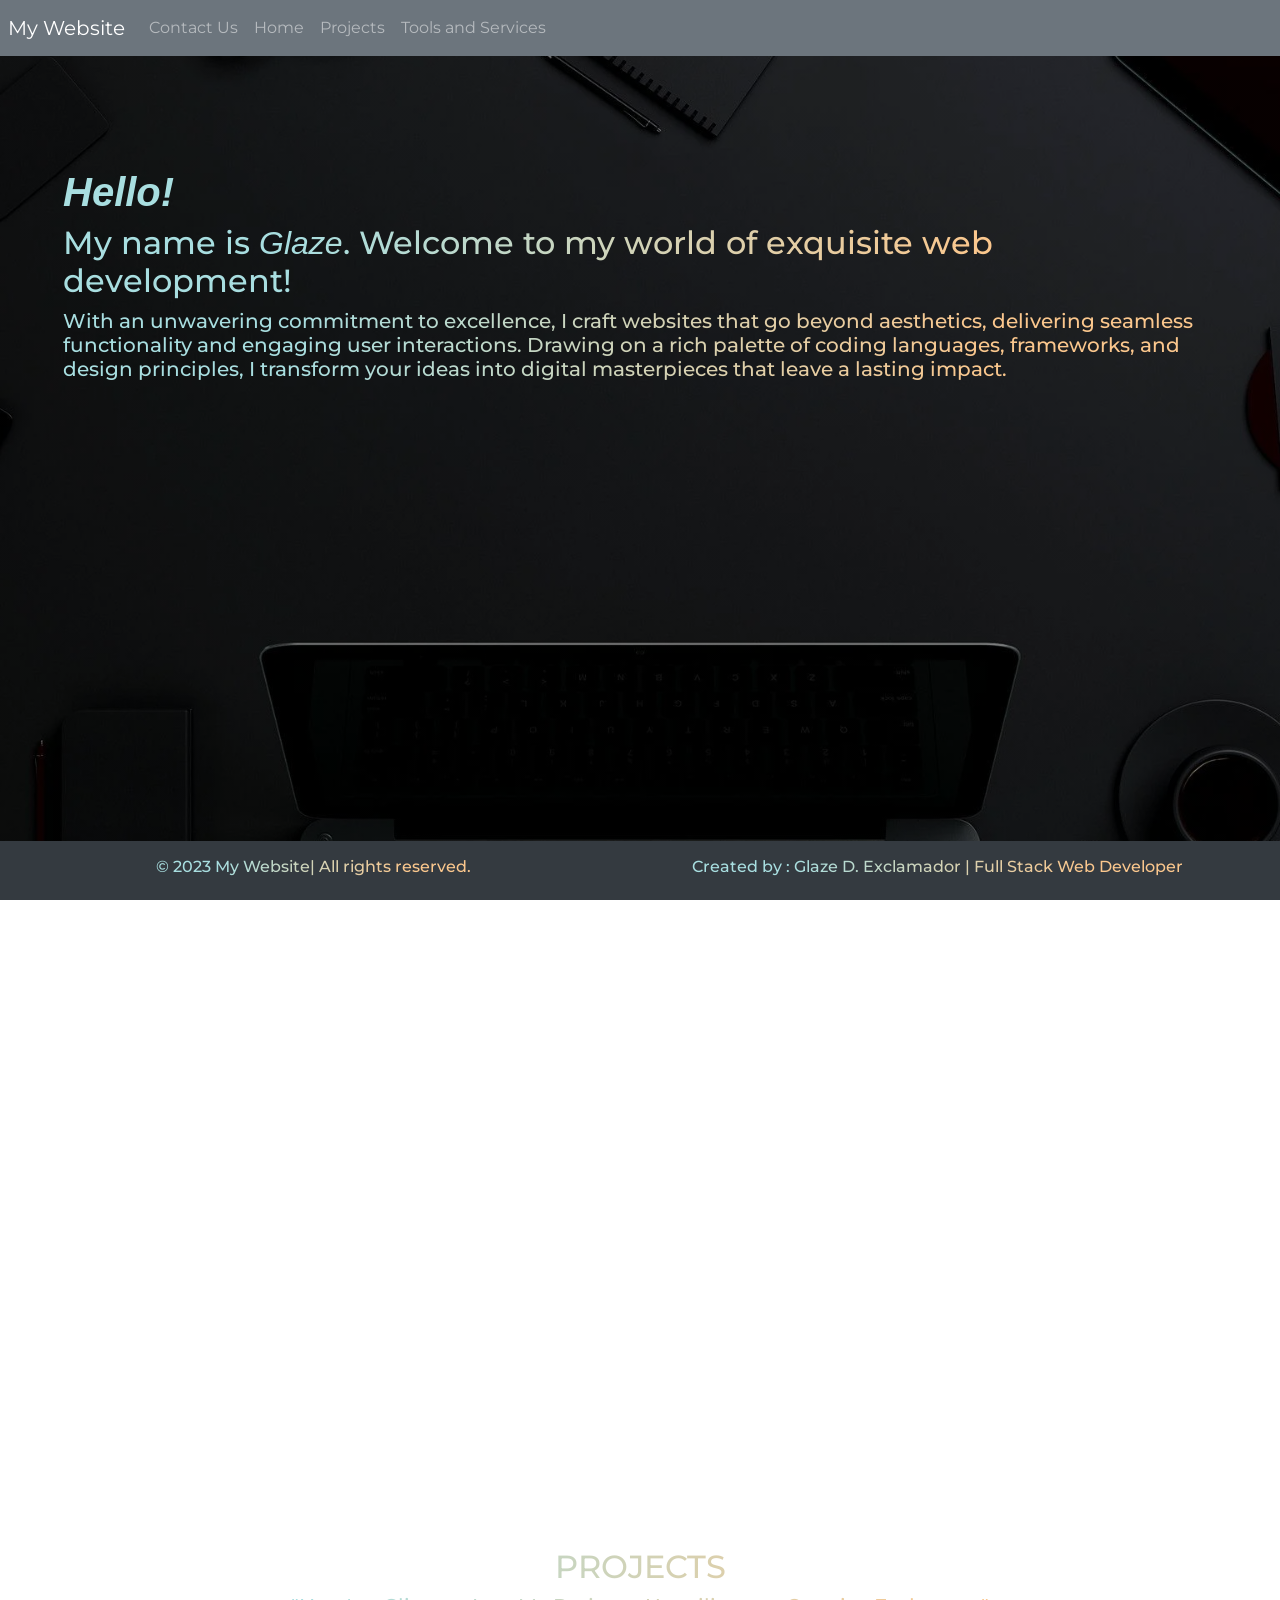
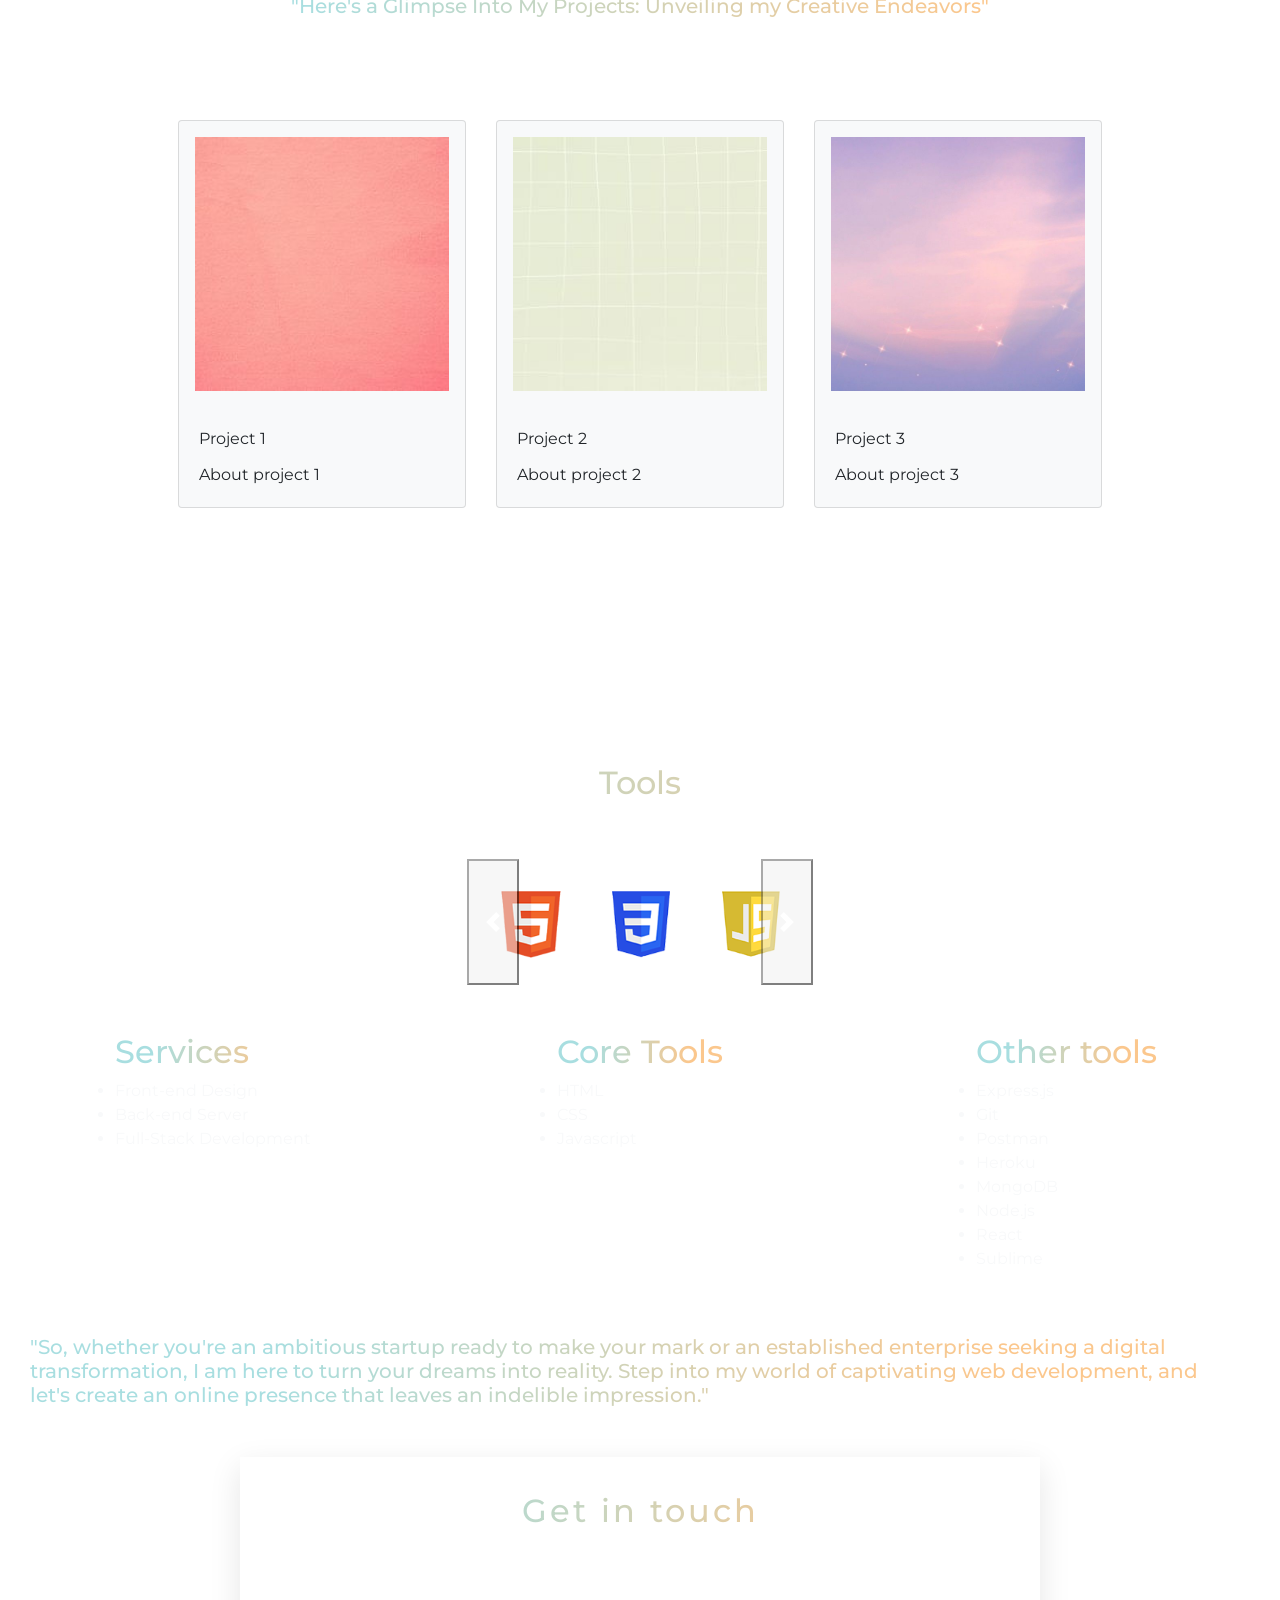
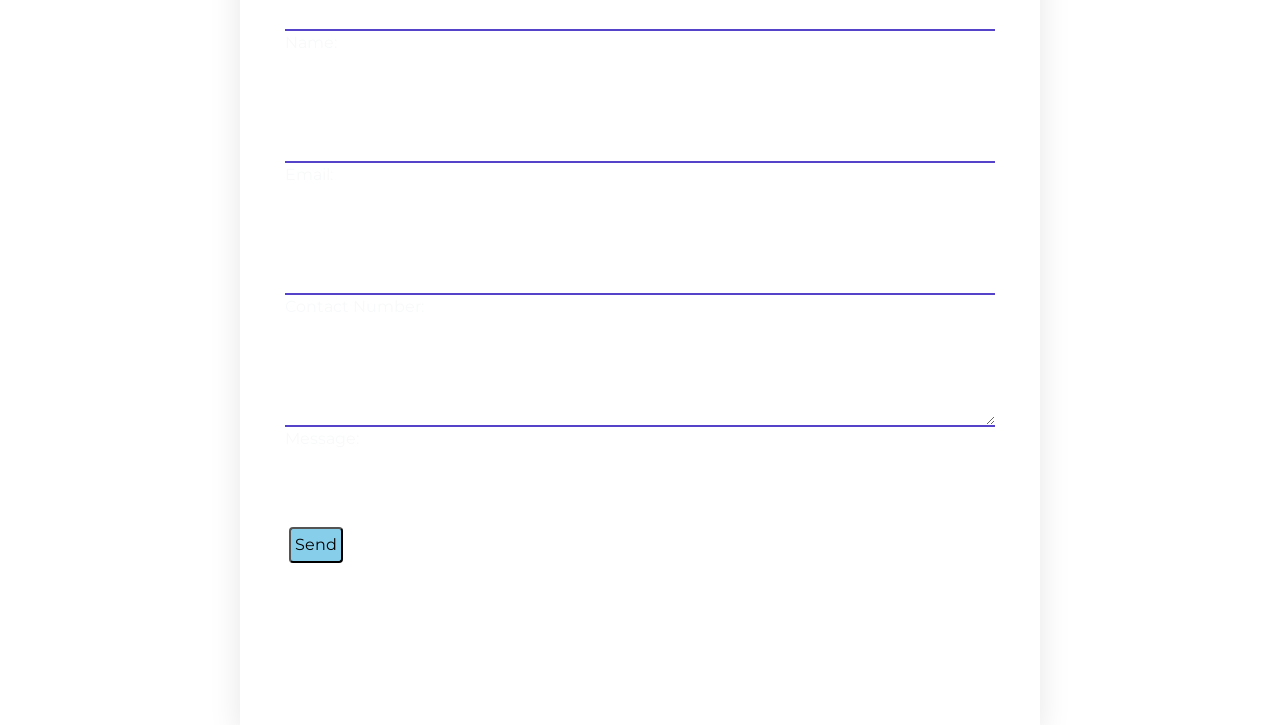
==== commit 0242b447: "updated code" ====
--- a/index.html
+++ b/index.html
@@ -44,10 +44,10 @@
  <!-- End of Navbar -->
  <!-- landing page -->
             
-                <div id="landing-page" class="mt-5 mb-5 col-12 mx-auto ">
+                <div id="landing-page" class="mt-5 mb-2 p-5 col-12 mx-auto ">
                   <div>
                         <h1 class="title mt-5 "><strong id="about"><em>Hello!</em></strong></h1>
-                <div class=" sub-title"><H2 > My name is <em>Glaze</em> . Welcome to my world of exquisite web development!</h2>
+                <div class=" sub-title"><H2 > My name is <em>Glaze</em>. Welcome to my world of exquisite web development!</h2>
                 <h5> With an unwavering commitment to excellence, I craft websites that go beyond aesthetics, delivering seamless functionality and engaging user interactions. Drawing on a rich palette of coding languages, frameworks, and design principles, I transform your ideas into digital masterpieces that leave a lasting impact.</h5>
               </div>
                   </div>
@@ -57,36 +57,36 @@
     <!-- end of landing page -->
   
      <!-- projects -->
-   <section class="row mt-5 mb-5 p-5 mx-auto  d-flex justify-content-center">
-        <div id="projects" class="text-center col-12  ">
-            <h3>PROJECTS.</h3>
-            <h4> "Here's a Glimpse Into My Projects: Unveiling my Creative Endeavors" </h4>
+   <section class="row mt-5 mb-5 p-5 mx-auto   d-flex justify-content-center">
+        <div id="projects" class="text-center col-12 text-light  ">
+            <h2>PROJECTS</h2>
+            <h5> "Here's a Glimpse Into My Projects: Unveiling my Creative Endeavors" </h5>
         </div>
         <div class="  mt-5 mb-5 row d-flex p-3 ">
-            <div class="col-lg-4 col-md-4 col-sm-12 mb-1 d-flex justify-content-center  ">
+            <div class="col-lg-4 col-md-4 col-sm-12 mb-5 d-flex justify-content-center  ">
               <div class="card hover bg-light" style="width: 18rem;">
                   <img src="images/pink.jpg" class="card-img-top p-3">
                   <div class="card-body">
-                  <p class="card-title">project 1</p>
+                  <p class="card-title">Project 1</p>
                   <p class="card-text">About project 1</p>
                 </div>
               </div>              
             </div>
-            <div class="col-lg-4 col-md-4 col-sm-4 mb-1 d-flex justify-content-center ">
+            <div class="col-lg-4 col-md-4 col-sm-4 mb-5 d-flex justify-content-center ">
               <div class="card hover bg-light" style="width: 18rem;">
                 <img src="images/green.jpg" class="card-img-top p-3">
                   <div class="card-body">
-                    <p class="card-title">project 2</p>
-                    <p class="card-text">About project2</p>
+                    <p class="card-title">Project 2</p>
+                    <p class="card-text">About project 2</p>
                   </div>
                 </div>
             </div>
-            <div class="col-lg-4 col-md-4 col-sm-12 mb-1 d-flex justify-content-center">
+            <div class="col-lg-4 col-md-4 col-sm-12 mb-5 d-flex justify-content-center">
               <div class="card hover  bg-light" style="width: 18rem;">
                 <img src="images/purple.jpg" class="card-img-top p-3">
                   <div class="card-body">
-                    <p class="card-title">project 3</p>
-                    <p class="card-text">About project3</p>
+                    <p class="card-title">Project 3</p>
+                    <p class="card-text">About project 3</p>
                   </div>
               </div>
            </div>          
@@ -156,9 +156,9 @@
 		<div>
 			<h2>Services</h2>
 			<ul>
-				<li> Front-end Design </li>
+				<li>Front-end Design </li>
         <li>Back-end Server</li>
-        <li> Full-Stack Development</li>
+        <li>Full-Stack Development</li>
 			</ul>
 		</div> 
 	</div>
@@ -169,7 +169,7 @@
       <ul>
         <li>HTML</li>
         <li>CSS</li>
-        <li>javascript</li>
+        <li>Javascript</li>
       </ul>
     </div>
   </div>
@@ -179,13 +179,13 @@
        <h2>Other tools</h2>
       <ul>
         <li>Express.js</li>
-              <li>Git</li>
-              <li>Postman</li>
-              <li>Heroku</li>
-              <li>MongoDB</li>
-              <li>Node.js</li>
-              <li>React</li>
-              <li>Sublime</li>
+          <li>Git</li>
+          <li>Postman</li>
+          <li>Heroku</li>
+          <li>MongoDB</li>
+          <li>Node.js</li>
+          <li>React</li>
+          <li>Sublime</li>
       </ul>
     </div>
   </div>
@@ -197,7 +197,7 @@
 
 
 <!-- contact section -->
-   <div class="hover col-12  justify-content-center mb-5 ">
+   <div class="hover col-12  justify-content-center mb-5 text-light">
                 <h5 class=" mt-4 mr-4"> "So, whether you're an ambitious startup ready to make your mark or an established enterprise seeking a digital transformation, I am here to turn your dreams into reality. Step into my world of captivating web development, and let's create an online presence that leaves an indelible impression."</h5> 
                 </div>
 <section id="contacts" class="get-intouch">
--- a/index3.css
+++ b/index3.css
@@ -18,11 +18,11 @@
       background-size: cover ;
      background-position: top;
       background-image: linear-gradient(rgba(0, 0, 0, 0.5), rgba(0, 0, 0, 0.5)), url(bgrnd.webp);
-     height: 150vh;
+     height: 80vh;
      width:95%;
 
      		}
-h1 ,h2,h3,h4 ,h5,h6 {
+h1 ,h2,h3,h4 ,h5,h6  {
 	background:linear-gradient( to right,  #A8DEE0  20% ,#fbc78d 80% );
 	-webkit-background-clip:Text ;
 	-webkit-text-fill-color :transparent; }
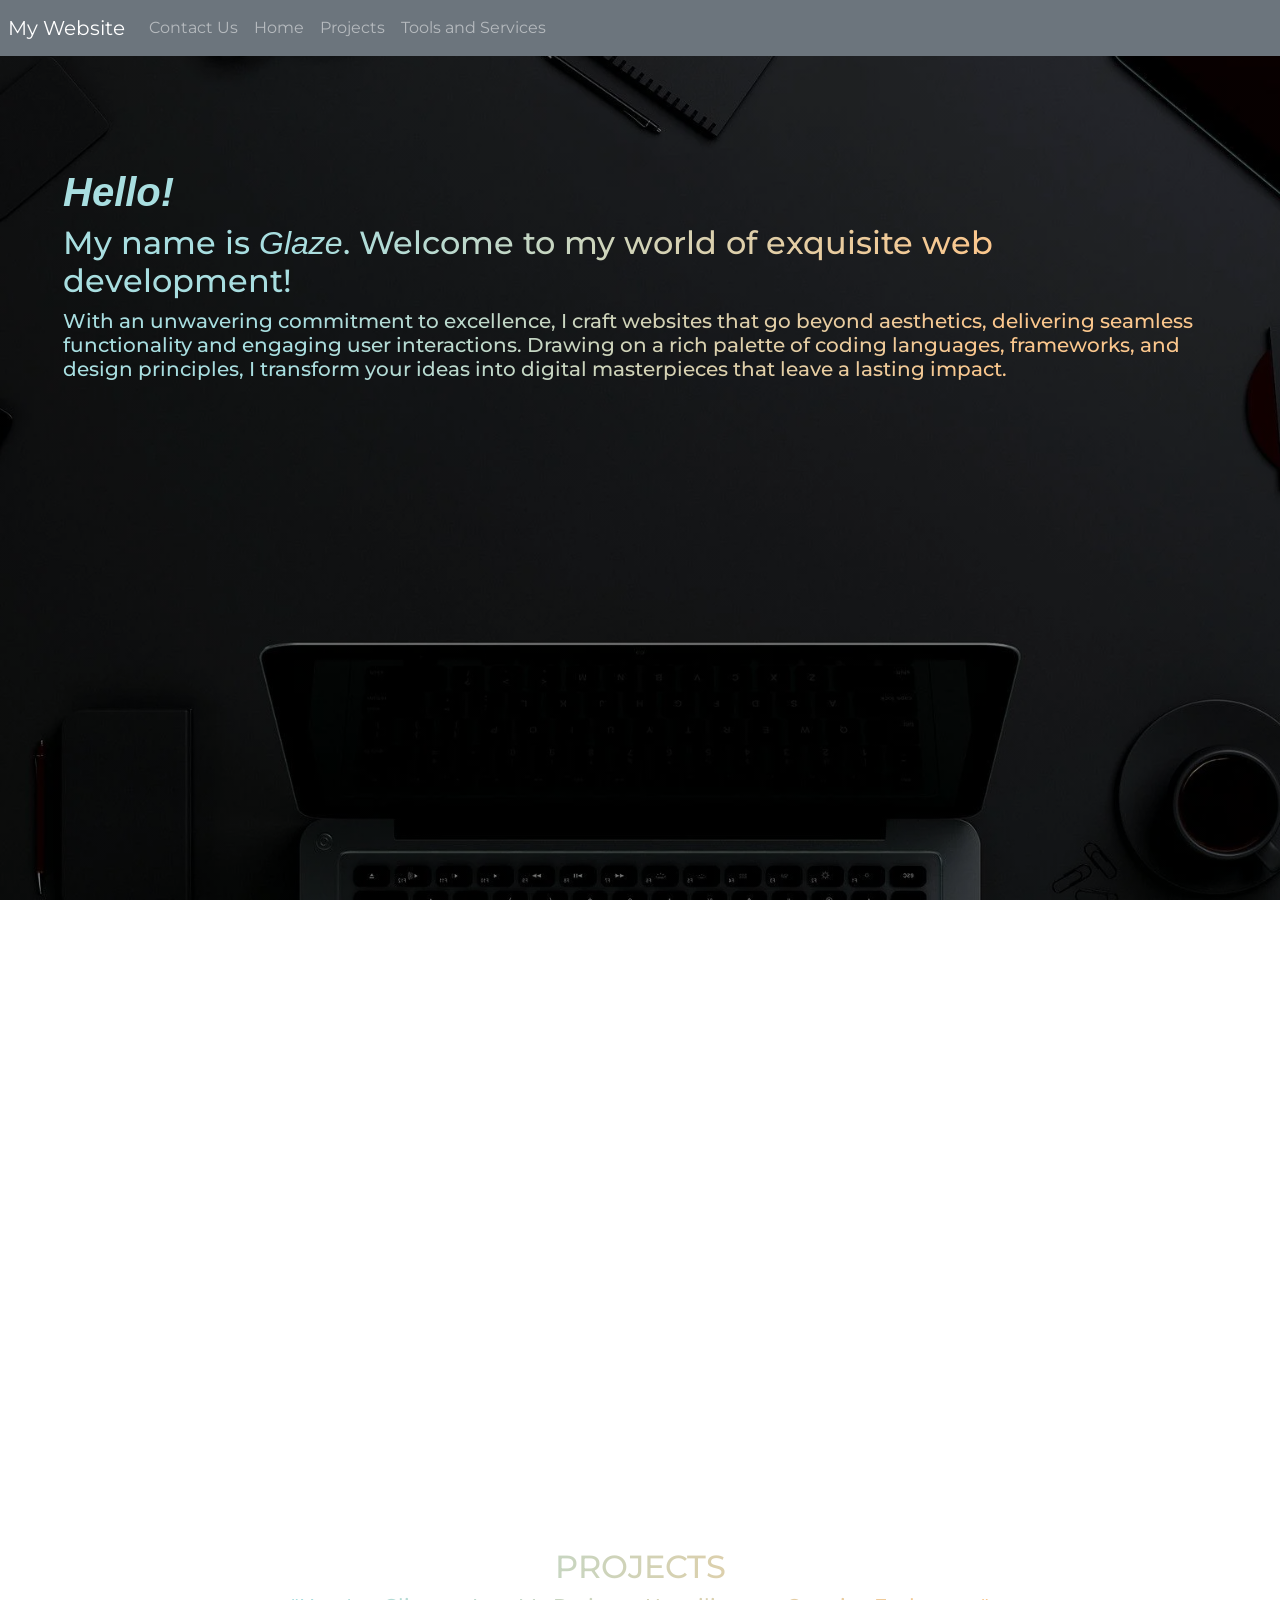
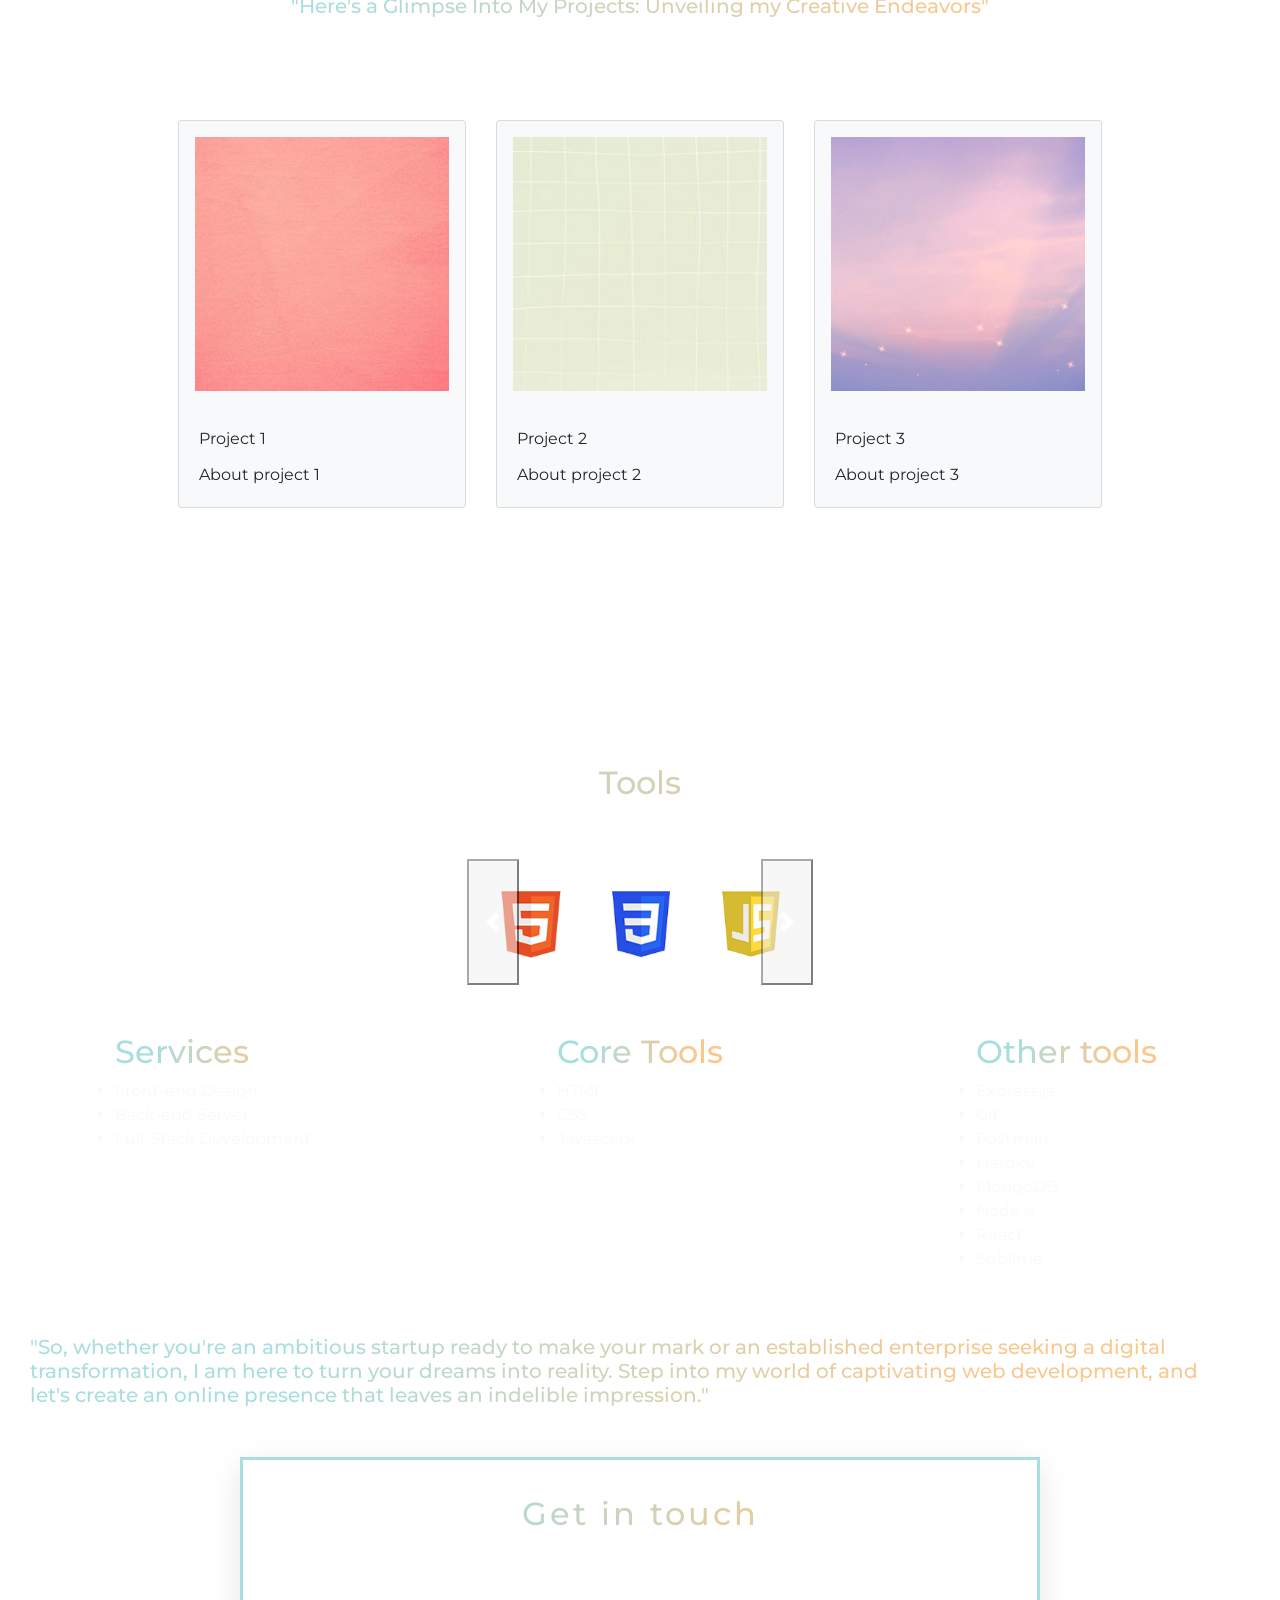
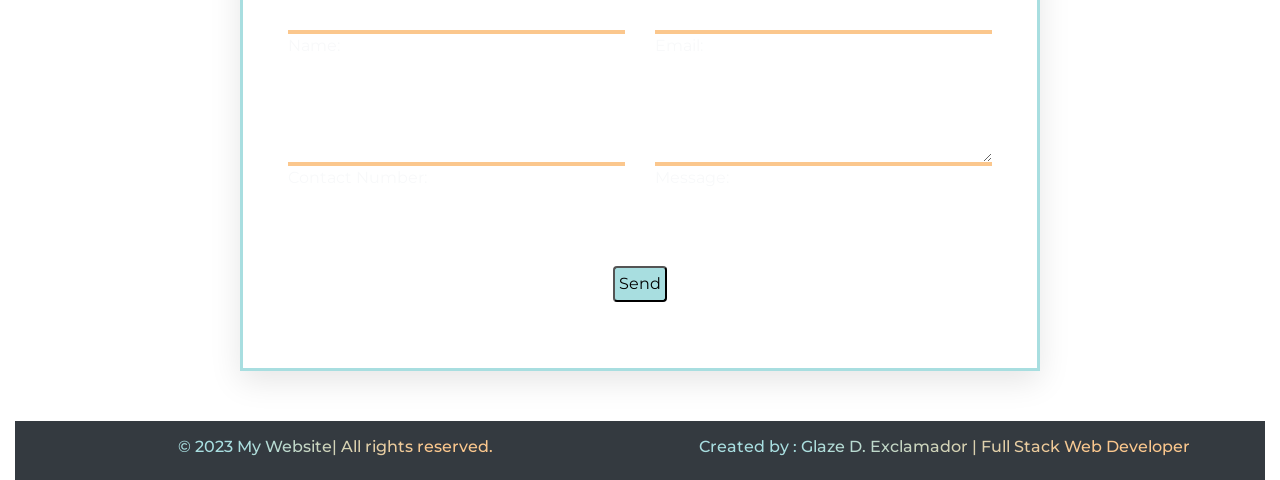
==== commit d38af604: "updated code" ====
--- a/index.html
+++ b/index.html
@@ -204,40 +204,36 @@
   <h1 class="title">Get in touch</h1>
   <div class="container text-light">
     <div class="contact-form row">
-      <div class="form-field col-12">
+      <div class="form-field col-sm-12 col-md-6 col-lg-6">
           <input id=" name" class="input-text" type="text" name="name">
           <label for="name" class="label">Name:</label>
       </div>
-       <div class="form-field col-12 " >
+       <div class="form-field col-sm-12 col-md-6 col-lg-6 " >
           <input id="email" class="email other-input" type="email" name="email">
           <label for="name" class="label">Email:</label>
       </div>
-      <div class="form-field col-12 " >
+      <div class="form-field col-sm-12 col-md-6 col-lg-6 " >
           <input id="phone" class="contact other-input" type="text" name="">
          <label for="phone" class="label">Contact Number:</label>
       </div>
-      <div class="form-field col-12 " >
+      <div class="form-field col-sm-12 col-md-6 col-lg-6" >
           <textarea class="other-input" name="mesage" id="message" cols="30" rows="5"></textarea>
           <label for="message" class="label">Message:</label>
           </div>
-      <div class="form-field col-12 " >
+      <div class="form-field col-12 d-flex justify-content-center " >
             <button type="submit" class="submit-btn hover rounded p-1 m-1 " value="submit" > Send</button>
       </div>
-        <div class="form-field col-12 " >
-        <div class="form-field col-12 " >
-        <div class="form-field col-12 " >
-      </div>
-    </div>
-  </div>
+      
   
 </section>
 <!-- end of contact section -->
 <!-- end of contacts -->
  <!-- Footer -->
-        <footer  class="d-flex d-inline-block justify-content-center bg-dark text-white m-auto gap-3 p-3 fixed-bottom container-fluid mt-5 ">
-          <div class=" row text-center"> </div>
+        <footer  class="d-flex d-inline-block justify-content-center bg-dark text-white m-auto gap-3 p-3 row mt-5 ">
+          
             <div class="col-6 d-flex  justify-content-center  "> <h6>&copy;  2023 My Website| All rights reserved.</h6> </div>
              <div class=" col-6 d-flex  justify-content-center  "><h6> Created by : Glaze D. Exclamador | Full Stack Web Developer</h6></div>
+
         </footer>
      
     </div>
--- a/index3.css
+++ b/index3.css
@@ -45,7 +45,7 @@
 
 .submit-btn {
 	
-	background-color: skyblue;
+	background-color:  #A8DEE0;
 }
 
 .hover:hover {transform: scale(1.15);}
@@ -59,6 +59,7 @@
 	position: relative;
 	box-shadow:0 10px 30px 0px rgba(0, 0, 0, 0.1);
 	padding:30px;
+	border: solid  #A8DEE0;
 }
 
 .get-intouch .title {
@@ -83,10 +84,13 @@
 	display: block;
 	width: 100%;
 	height:36px;
-	border-width:0 0 2px 0;
-	border-color:#5543ca;
+	border-width:0 0 4px 0;
+	border-color:#fbc78d; 
 	font-size: 18px;
 	line-height:26px;
 	font-weight: 400pxs;
 }
+
+
+
 /*end of contact section*/
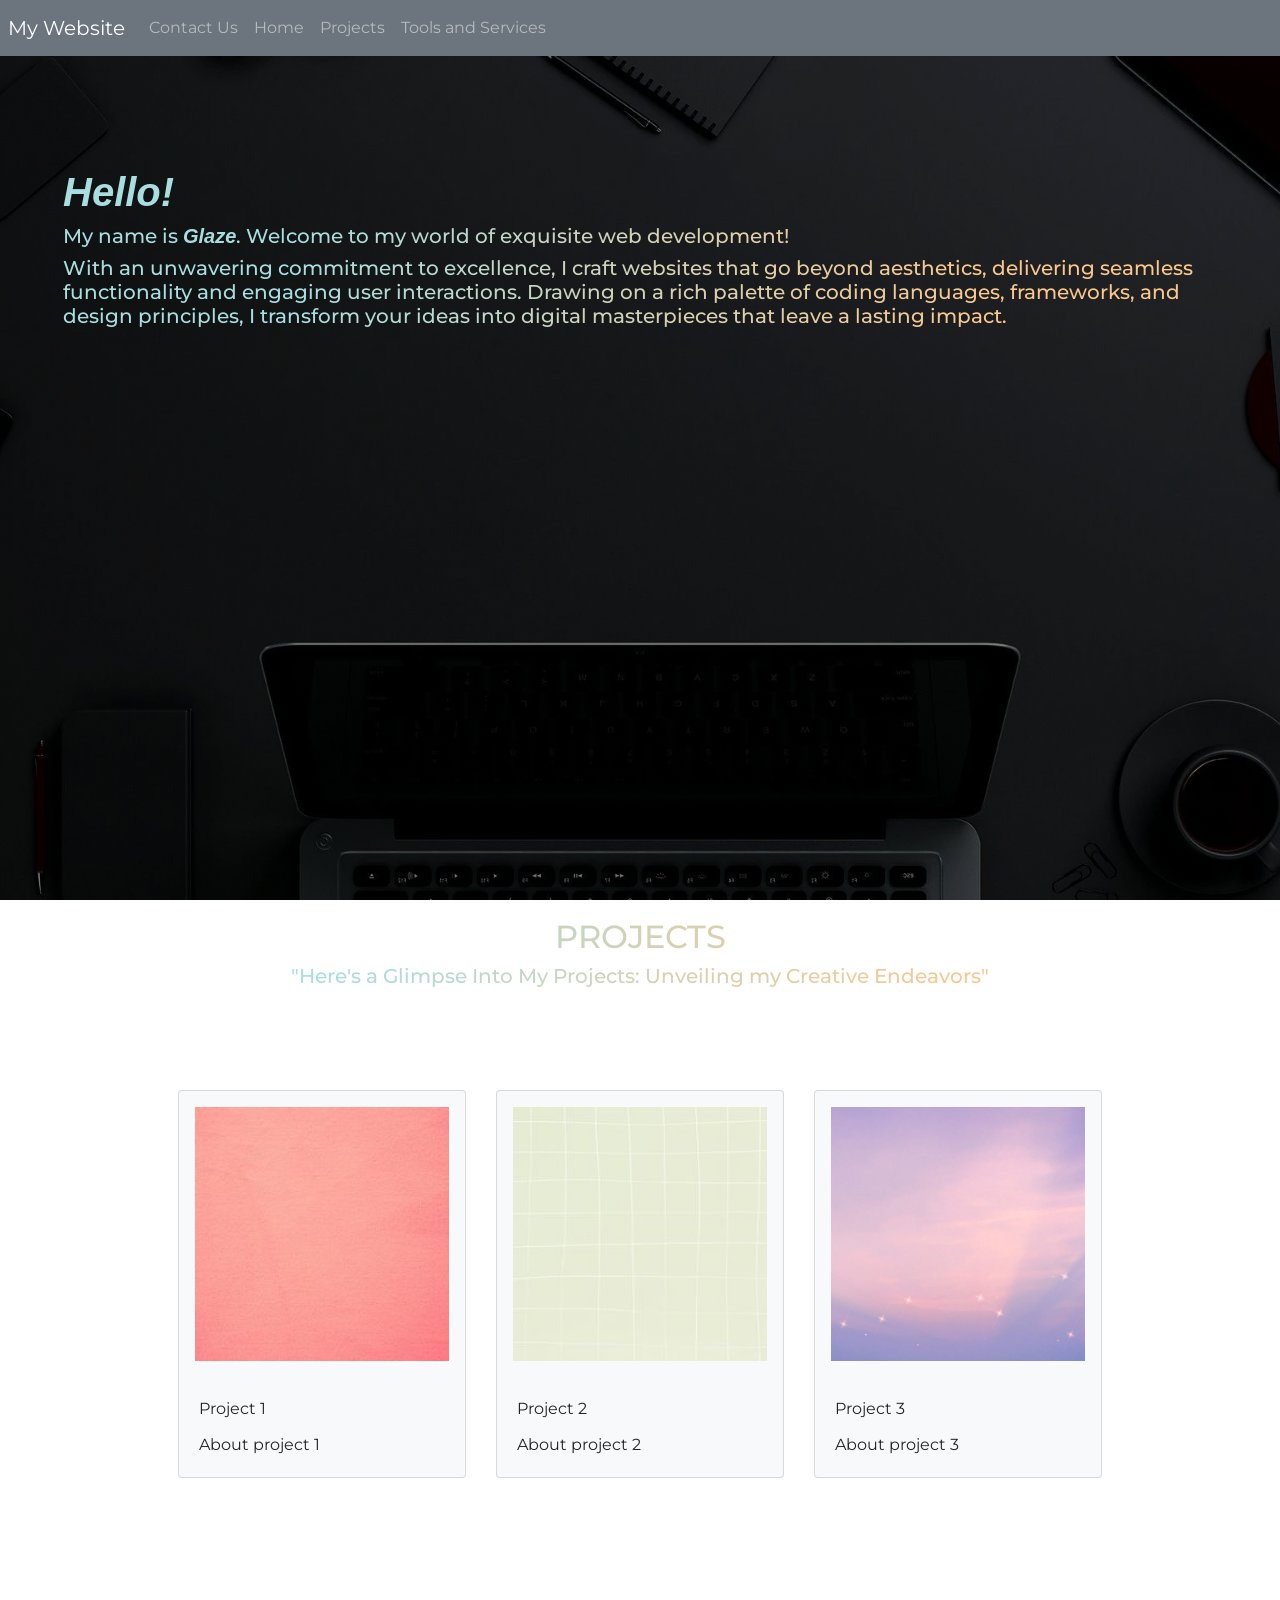
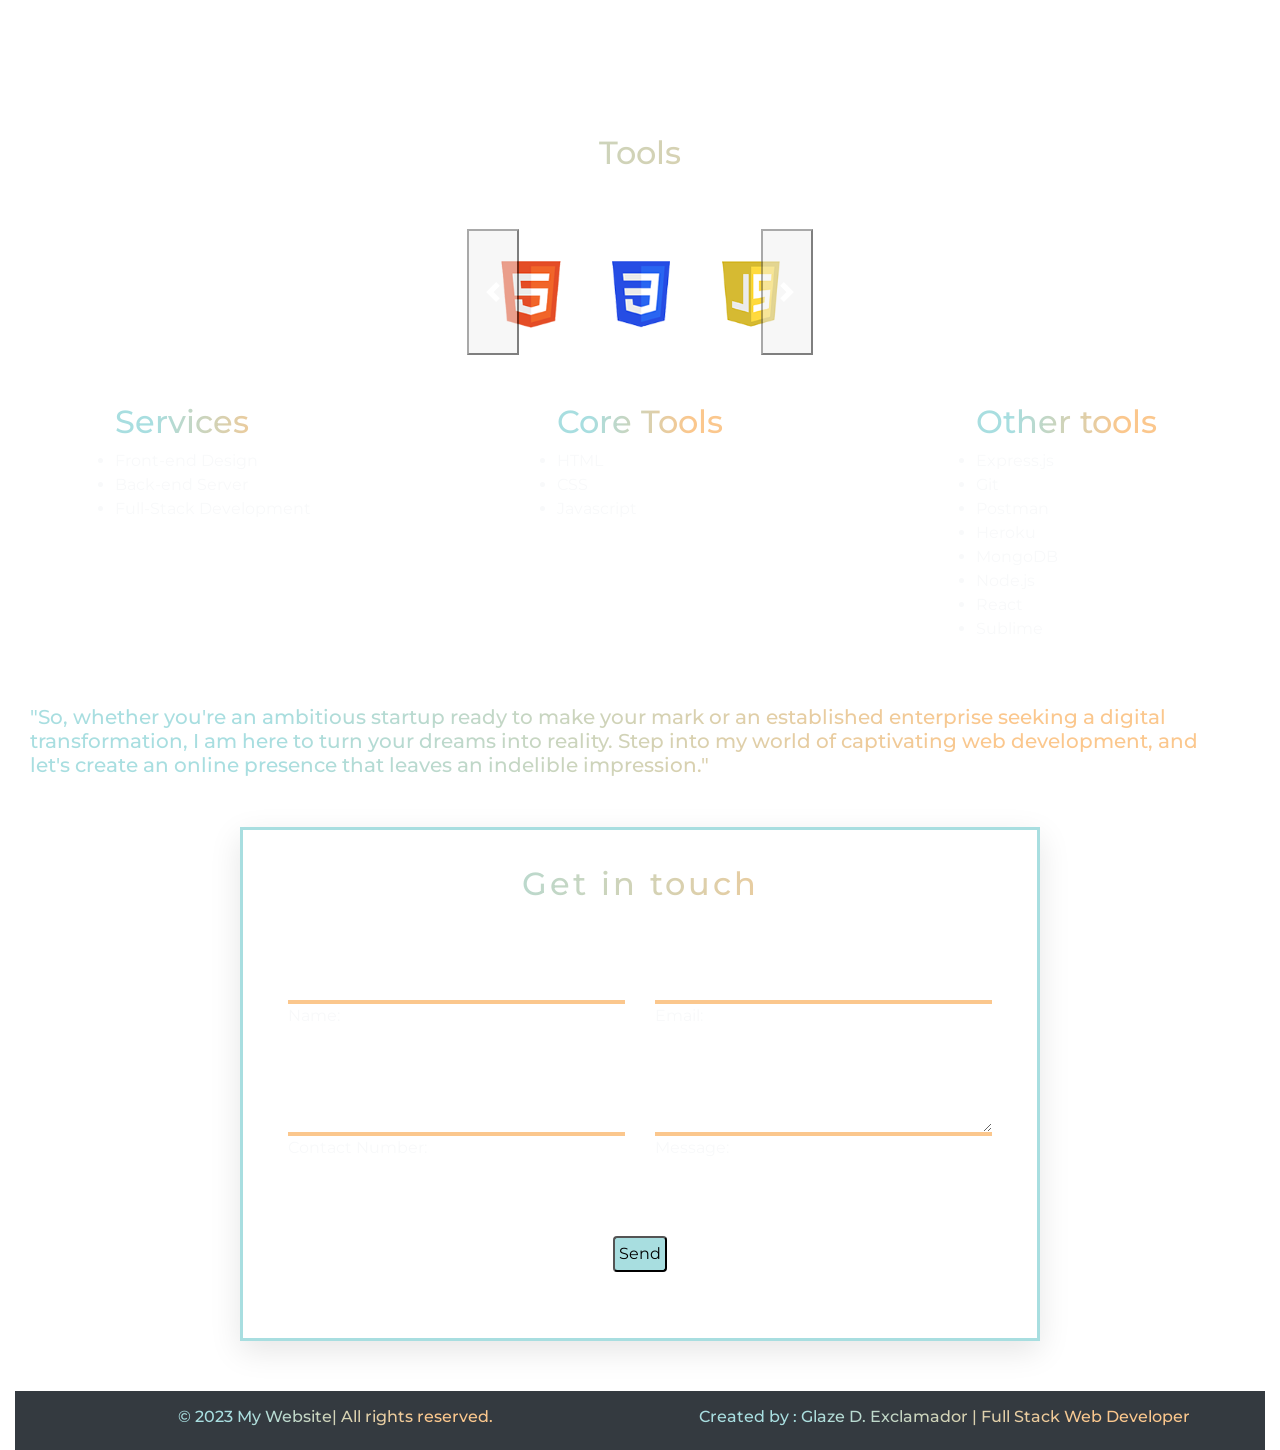
==== commit 9b3be84c: "updated banner and projects spacing" ====
--- a/index.html
+++ b/index.html
@@ -44,10 +44,10 @@
  <!-- End of Navbar -->
  <!-- landing page -->
             
-                <div id="landing-page" class="mt-5 mb-2 p-5 col-12 mx-auto ">
+                <div id="landing-page" class="mt-5 mb-2 p-5 col-12 mx-auto  fade-in-out">
                   <div>
-                        <h1 class="title mt-5 "><strong id="about"><em>Hello!</em></strong></h1>
-                <div class=" sub-title"><H2 > My name is <em>Glaze</em>. Welcome to my world of exquisite web development!</h2>
+                        <h1 class="title mt-5  "><strong id="about "><em>Hello!</em></strong></h1>
+                <div class=" sub-title"><H5 > My name is <strong><em class="hover">Glaze</em></strong>. Welcome to my world of exquisite web development!</h5>
                 <h5> With an unwavering commitment to excellence, I craft websites that go beyond aesthetics, delivering seamless functionality and engaging user interactions. Drawing on a rich palette of coding languages, frameworks, and design principles, I transform your ideas into digital masterpieces that leave a lasting impact.</h5>
               </div>
                   </div>
@@ -58,8 +58,8 @@
   
      <!-- projects -->
    <section class="row mt-5 mb-5 p-5 mx-auto   d-flex justify-content-center">
-        <div id="projects" class="text-center col-12 text-light  ">
-            <h2>PROJECTS</h2>
+        <div id="projects" class="text-center col-12 text-light hover ">
+            <h2 >PROJECTS</h2>
             <h5> "Here's a Glimpse Into My Projects: Unveiling my Creative Endeavors" </h5>
         </div>
         <div class="  mt-5 mb-5 row d-flex p-3 ">
@@ -96,7 +96,7 @@
  <!-- Tools section -->
  <section id="tools" class="tools mb-5 row text-light tools-section ">
    <div class=" text-center  col-12  "> 
-   		 <h2 class="text-center tool p-5 ">Tools </h2>
+   		 <h2 class="text-center tool p-5 hover">Tools </h2>
 	</div>
 	<div class="col-12">
 		 <div class="offset-xl-3 col-xl-6 row d-flex  justify-content-center mb-5  ">
@@ -152,7 +152,7 @@
 	</div>
 
 	
-		<div class="col-lg-4 col-md-4 col-sm-12 d-flex justify-content-center">
+		<div class="col-lg-4 col-md-4 col-sm-12 d-flex justify-content-center hover">
 		<div>
 			<h2>Services</h2>
 			<ul>
@@ -163,7 +163,7 @@
 		</div> 
 	</div>
 
-  <div class="col-lg-4 col-md-4 col-sm-12 d-flex justify-content-center">
+  <div class="col-lg-4 col-md-4 col-sm-12 d-flex justify-content-center hover">
       <div>
       <h2>Core Tools</h2>
       <ul>
@@ -174,7 +174,7 @@
     </div>
   </div>
   
-  <div  class="col-lg-4 col-md-4 col-sm-12 d-flex justify-content-center">
+  <div  class="col-lg-4 col-md-4 col-sm-12 d-flex justify-content-center hover">
     <div>
        <h2>Other tools</h2>
       <ul>
@@ -201,7 +201,7 @@
                 <h5 class=" mt-4 mr-4"> "So, whether you're an ambitious startup ready to make your mark or an established enterprise seeking a digital transformation, I am here to turn your dreams into reality. Step into my world of captivating web development, and let's create an online presence that leaves an indelible impression."</h5> 
                 </div>
 <section id="contacts" class="get-intouch">
-  <h1 class="title">Get in touch</h1>
+  <h1 class="title hover">Get in touch</h1>
   <div class="container text-light">
     <div class="contact-form row">
       <div class="form-field col-sm-12 col-md-6 col-lg-6">
--- a/index3.css
+++ b/index3.css
@@ -29,7 +29,7 @@
 /*landing page	*/
 /*end of landing page*/
 #landing-page {
-	height:150vh;
+	height:80vh;
 	margin:4rem;
 
 }
@@ -94,3 +94,13 @@
 
 
 /*end of contact section*/
+/*animations*/
+
+/*.fade-in-out{
+	opacity:0;
+	transition: opacity 2s  ease;
+}
+
+.fade-in-out:hover{
+	opacity:1;
+}*/
